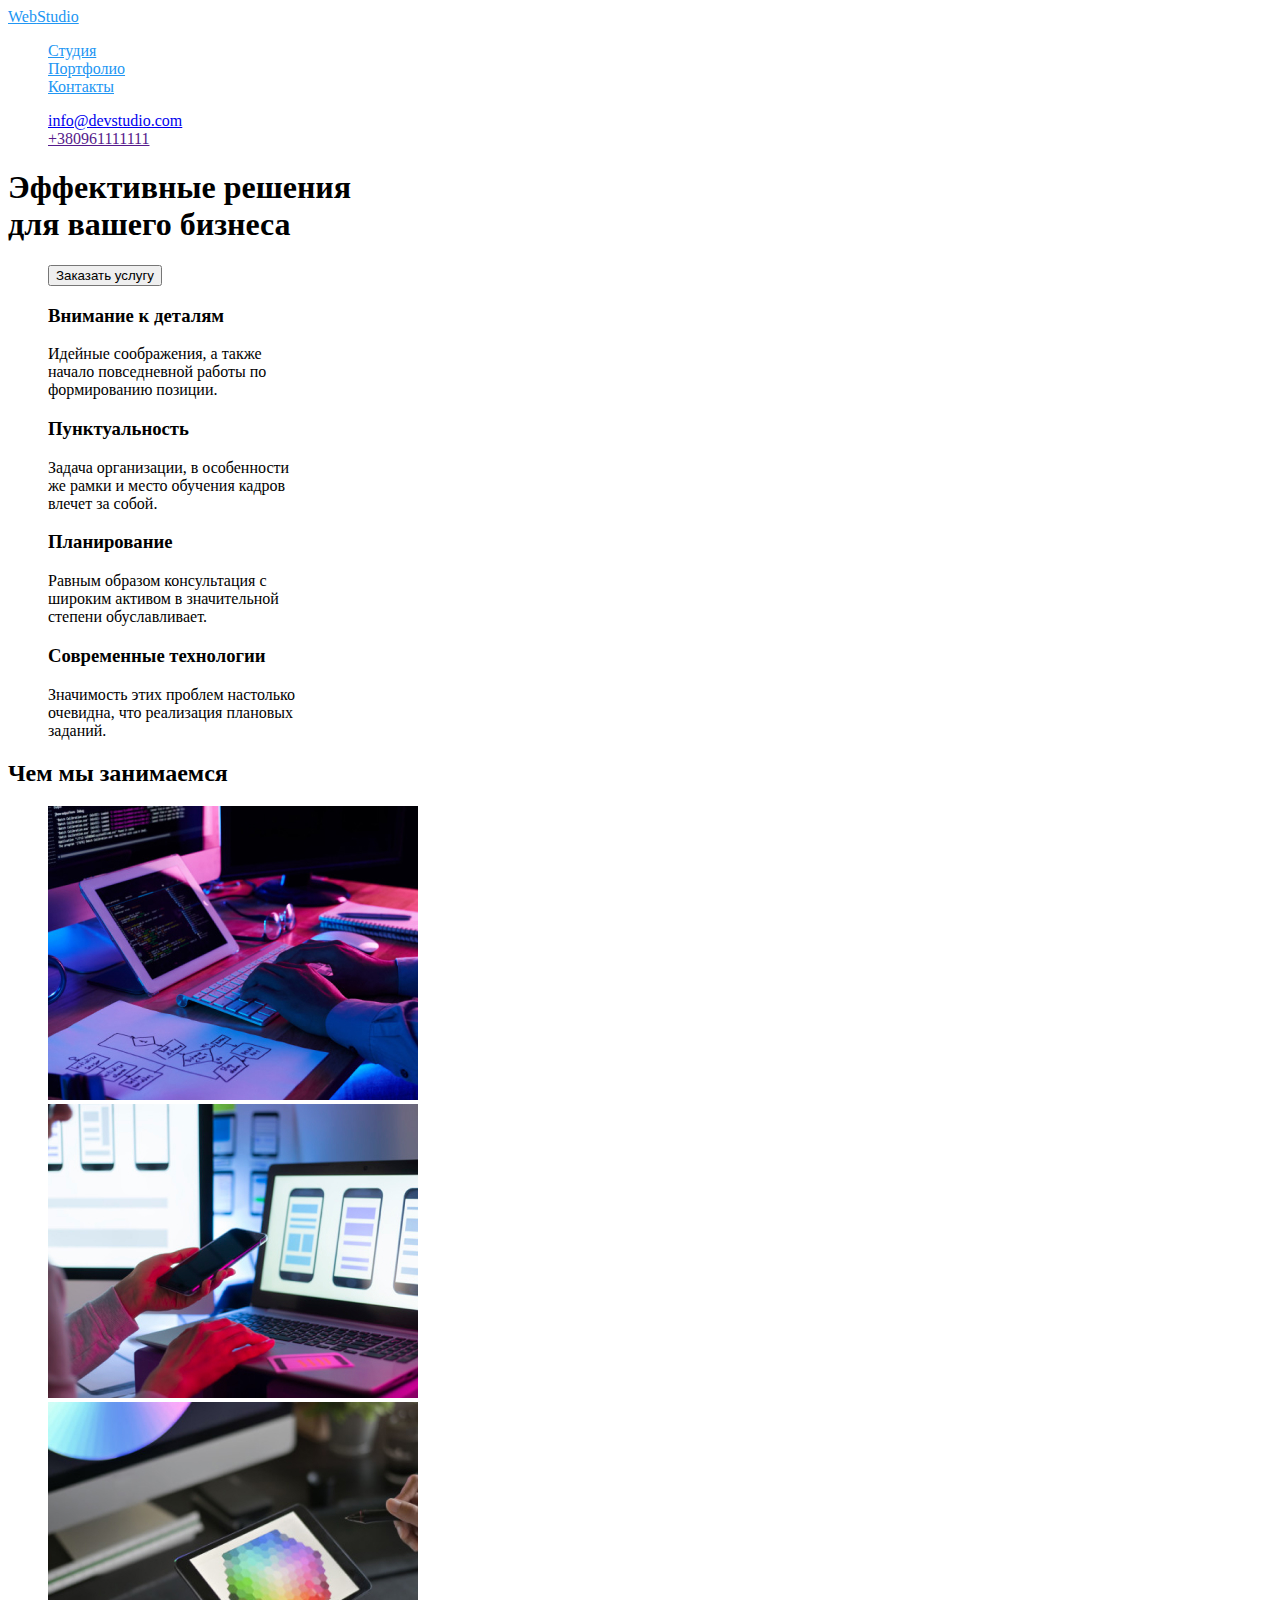
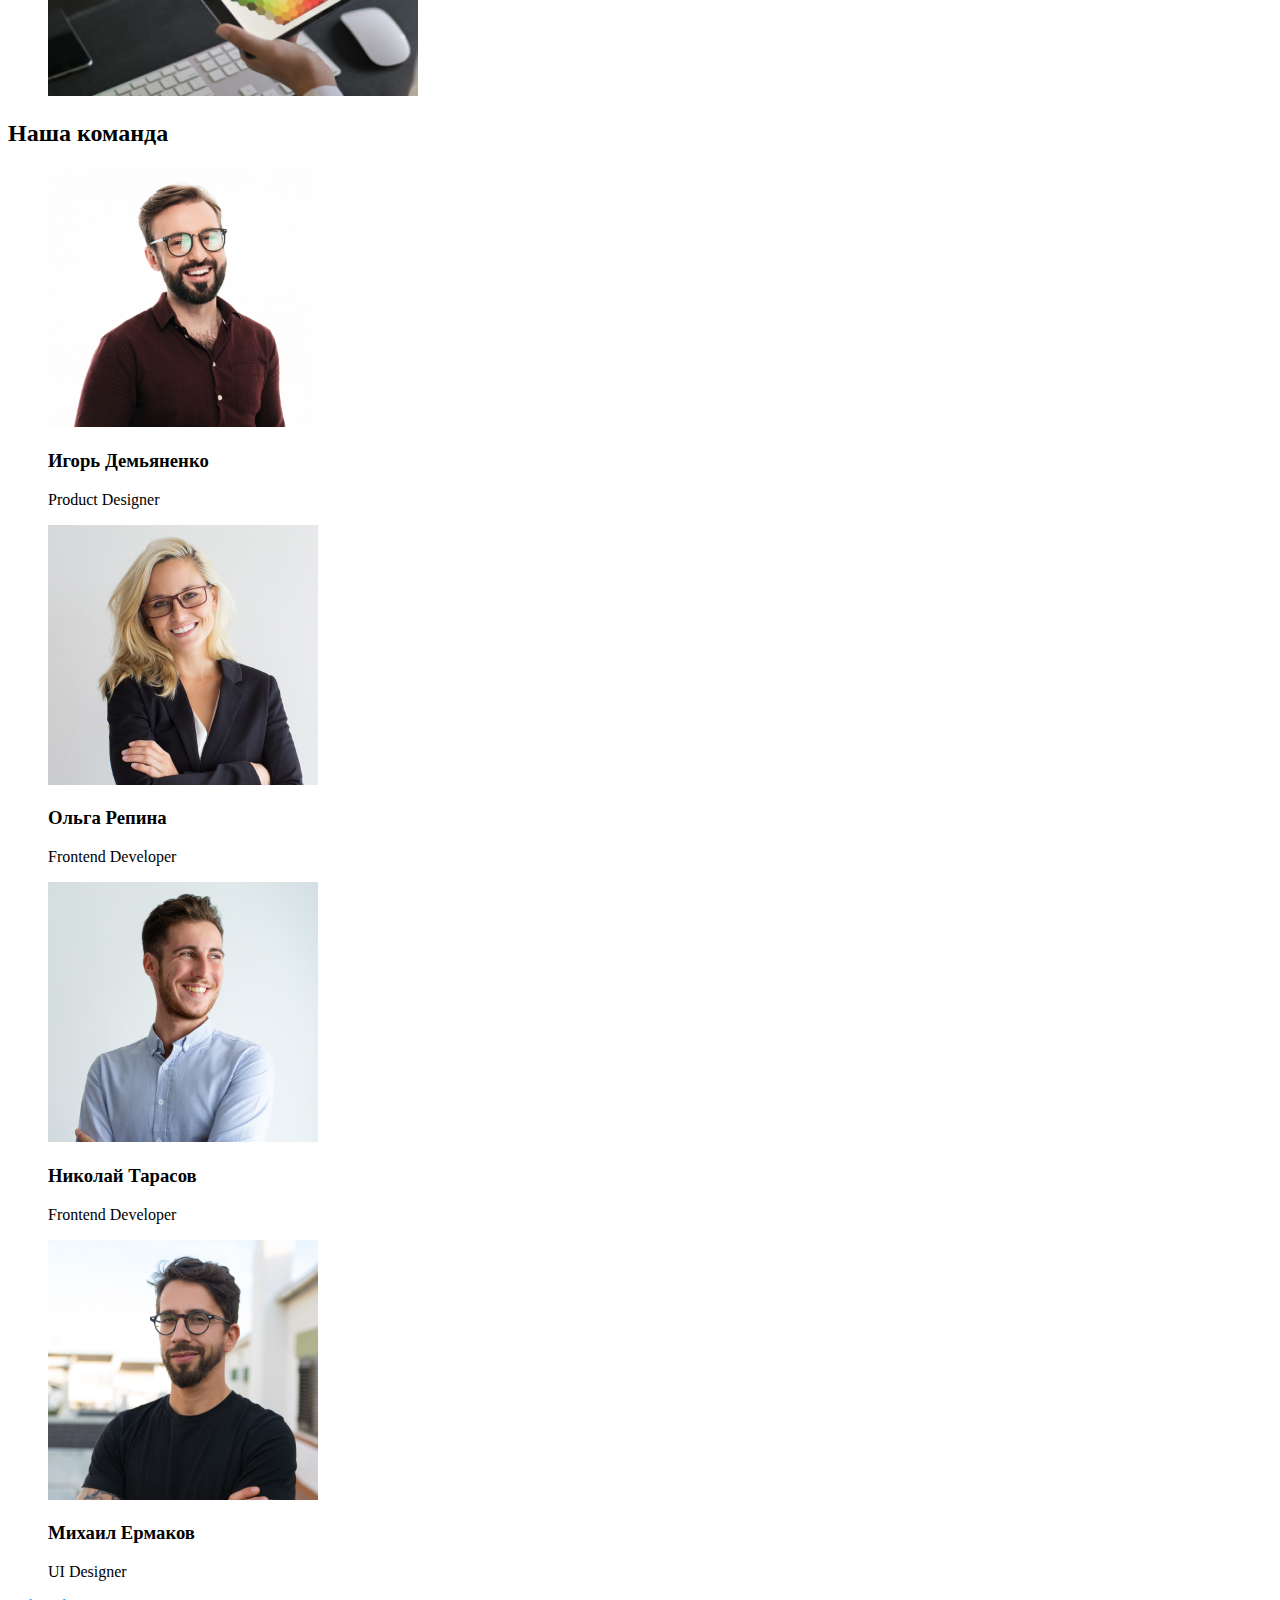
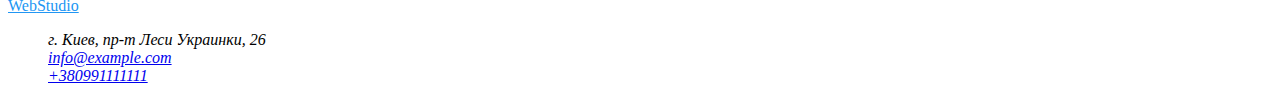
==== index.html @ dcdc79f3 "д/з2 *" ====
<!DOCTYPE html>
<html lang="ru">

<head>
    <meta charset="UTF-8">
    <meta http-equiv="X-UA-Compatible" content="IE=edge">
    <meta name="viewport" content="width=device-width, initial-scale=1.0">
    <title>WebStudio</title>
    
    <link rel="stylesheet" href="./css/styles.css"/>
    <link rel="stylesheet" href="style.css">
</head>
<body>
    <!--шапка страницы-->
    <header class="page-header">
       <nav>
             <a class="logo" href="WebStudio" lang="en"><span class="web">Web</span>Studio</a>
              
          <ul class="site-nav list"> 
              <li><a href="./portfolio.html" class="link current">Студия</a></li>    
              <li><a href="Порфолио" class="link">Портфолио</a></li>
              <li><a href="Контакты" class="link">Контакты</a></li>
           </ul>
    </nav>
     <!--авторизация-->
           <ul class="auth-nav list">
             <li><a href=" pointer">info@devstudio.com</a></li>
             <li><a href="">+380961111111</a></li>
           </ul> 
    </header>
    <!--Герой-->
 <main> 
   <section class="hero">
   <h1 class="hero-title">Эффективные решения<br>для вашего бизнеса</h1>
       <ul class="button primary list">
        <li><button type="button" class="button primary">Заказать услугу</li> 
    </ul>

   </section>
    <!--Преимущества-->
   <section class="section" >
         <ul class="feature-list">
         <li class="title">
     <h3 class="section-title">Внимание к деталям</h3>
            <p> Идейные соображения, а также<br>начало повседневной работы по <br> формированию позиции.</p>
         </li>
         <li>
     <h3 class="section-title">Пунктуальность</h3>
             <p> Задача организации, в особенности<br>же рамки и место обучения кадров <br>влечет за собой.</p>
         </li>
         <li>
     <h3 class="section-title list">Планирование</h3>
             </p> Равным образом консультация с<br>широким активом в значительной <br>степени обуславливает.</p>
        </li>
         <li>
     <h3 class="section-title">Современные технологии</h3>
          </p> Значимость этих проблем настолько<br>очевидна, что реализация плановых <br>заданий.</p>
         </li>
         </ul>
    </section>
   <section class="section">
     <h2 class="section-title">Чем мы занимаемся</h2>
     <ul>
        <li>
              <img src="./images/img1.jpg" alt="копьюторные программы" width="370">
        </li>
        <li>
              <img src="./images/img2.jpg"  alt="мобильные программы" width="370">
        </li>
        <li>
             <img src="./images/img3.jpg" alt="программы для планшета" width="370">
        </li>
     </ul>
    </section>
     <!--команда-->
    <section class="section">
       <h2 class="section-title">Наша команда</h2>
           <ul>
            <li>
               <img src="./images/img4.jpg" alt="Игорь Демьяненко" width="270"height="260">
     <h3 class="section-title">Игорь Демьяненко</h3>
               <p> <lang="en"> Product Designer </p>
            </li>
             <li>
                 <img src="./images/img5.jpg" alt="Ольга Репина" width="270"height="260">
    <h3 class="section-title">Ольга Репина</h3>
              <p><lang="en">Frontend Developer</p>
            <li>
            <li>
              <img src="./images/img6.jpg" alt="Николай Тарасов" width="270"height="260">
    <h3 class="section-title">Николай Тарасов</h3>
               <p> <lang="en">Frontend Developer</p>
            </li>
              <img src="./images/img7.jpg" ait="Михаил Ермаков" width="270"height="260">
    <h3 class="section-title">Михаил Ермаков</h3>
                 <p> <lang="en">UI Designer</p>
             </li>
         </ul>
  </section>
 </main>
      <!--подвал-->
    <footer>
             <a class="logo" href="WebStudio" lang="en"><span class="web">Web</span>Studio</a>
    <address>
           <ul>
             <li>
                 <af="г. Киев, пр-т Леси Украинки, 26 ">г. Киев, пр-т Леси Украинки, 26</af=>
              </li>
              <li>
                 <a href="mailto:info@example.com">info@example.com</a>
              </li>
              <li>
                  <a href="tel:+3809911111111">+380991111111</a>
             </li>
           </ul> 
    </address>
    </footer>
</body>

</html>
---- css/styles.css ----
:root {
  --primary-text-color: rgba(0, 0, 0, 0.25);
  --title-text-color: #212121;
  --accent-color: #2196f3;
  --hero-text-color: #ffffff;
  --feature-list-title: #757575;
  --primary-white-color: #ffffff;
  --primary-secondari-color: #f5f4fa;
}
/*#FFFFFF особености работы */
/*  цвет основного текста*/
/*акцент 2196f3*/
/*вторичный цвет фона F5F4FA*/
/*  button type 188CE8*/

body {
  background-color: var(--hero-text-color);
  color: var(--primary-bg-color);
}
/*убрали точки*/
.list {
  list-style: none;
}
ul {list-style:none
}

.logo {
  color: var(--accent-color);
}
.logo:hover {
  color: var(--accent-color);
}

/*sate nav*/
.site-nav .link {
  color: var(--accent-color);
}
.site-nav .link:hover,
.site-nav .link:focus {
  color: var(--title-text-color);

}
.site-nav.link.current {
   color: var(--accent-color)
  }


/*Hero-*/
.hero-text-color {
  color: var(--primary-white-color);
  

/*Section*/
.hero-title {
  color: var(--title-text-color);
Font size: 44px

}

/*Feature*/
.feature-list,
title {
  color: #000000;
}
.feature-list .title {
  color: var(--feature-list-title);
}

/*Button*/
.button {
  color: var(--title-text-color);
  background-color: var(--primary-white-color);
  font-size: 16px; 
  line height: 26px
  
}
/*Кнопка первичная*/
.button.primary {
  background-color:var(--accent-color) ;
  color: #ffffff;
  
}
/*Кнопка вторичная*/
.button.secondari {
  color: var(--accent-color);
  background-color: var(--primary-secondari-color);
}
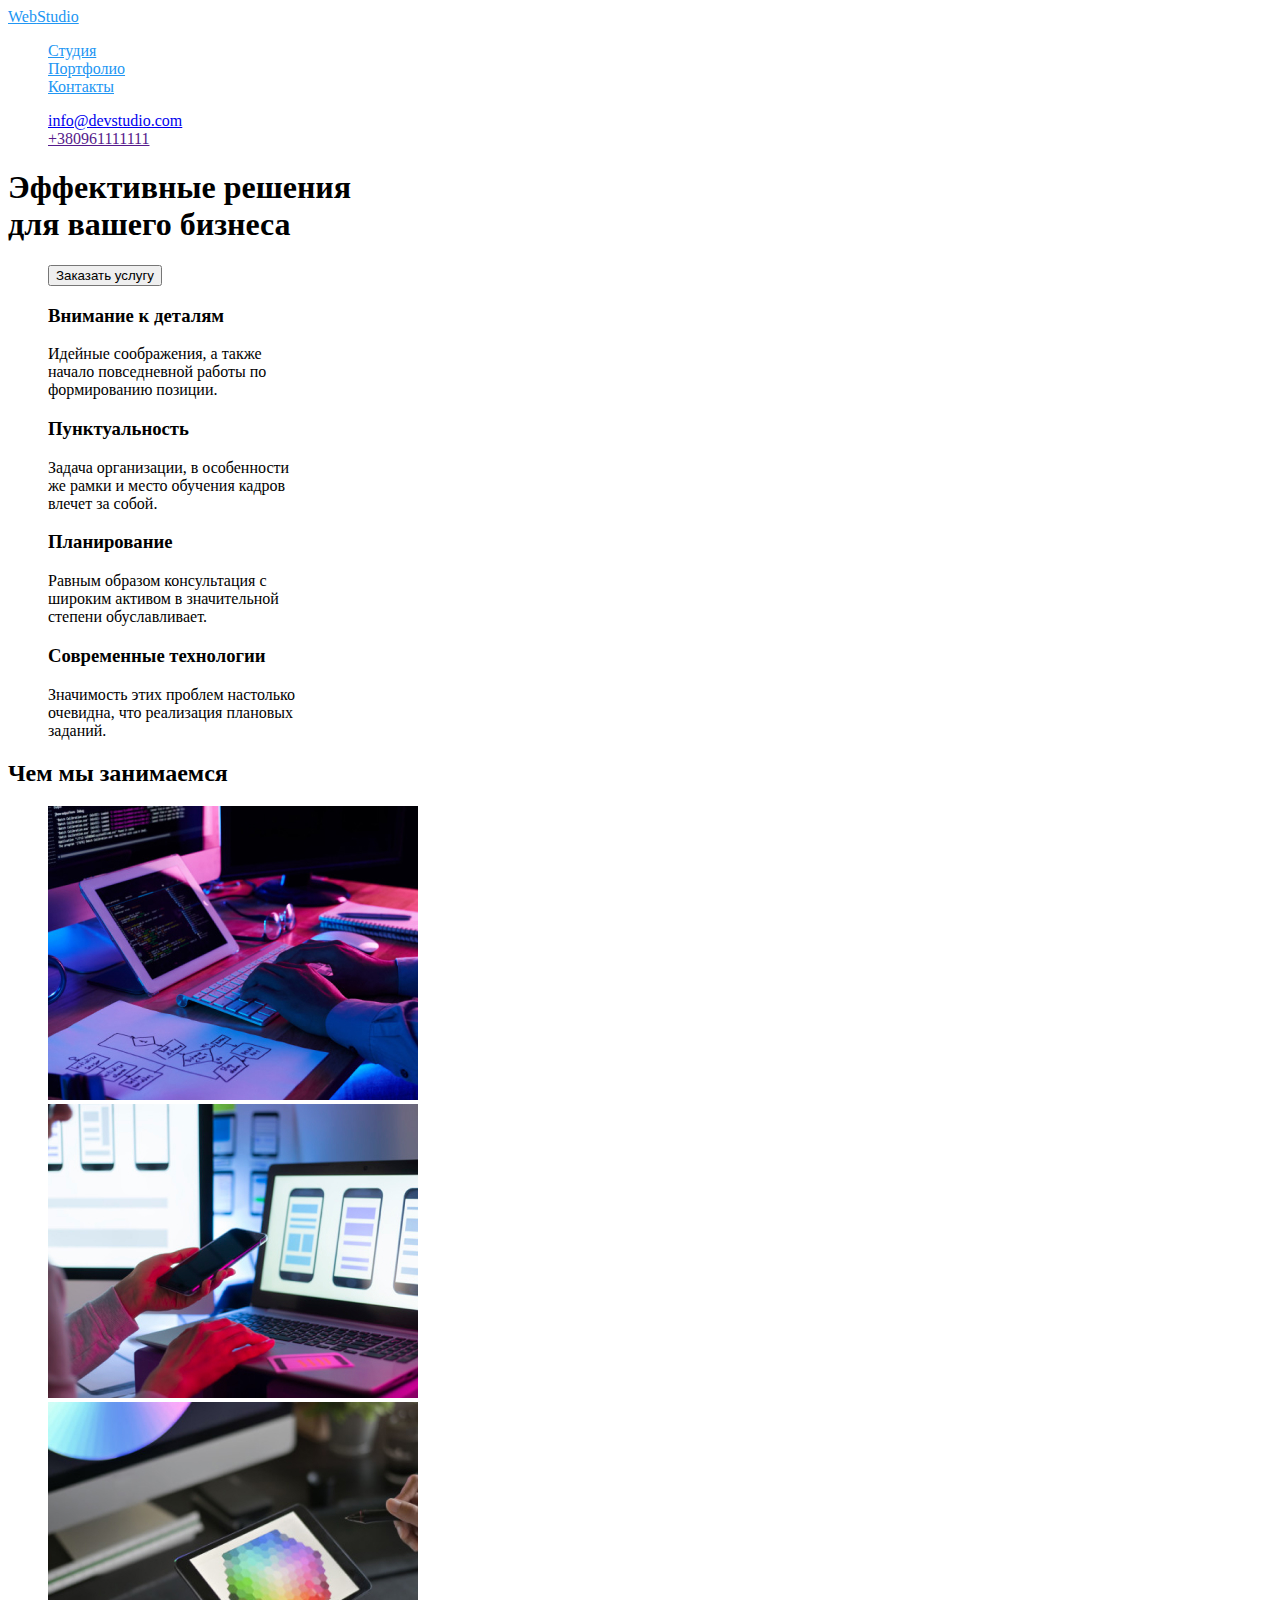
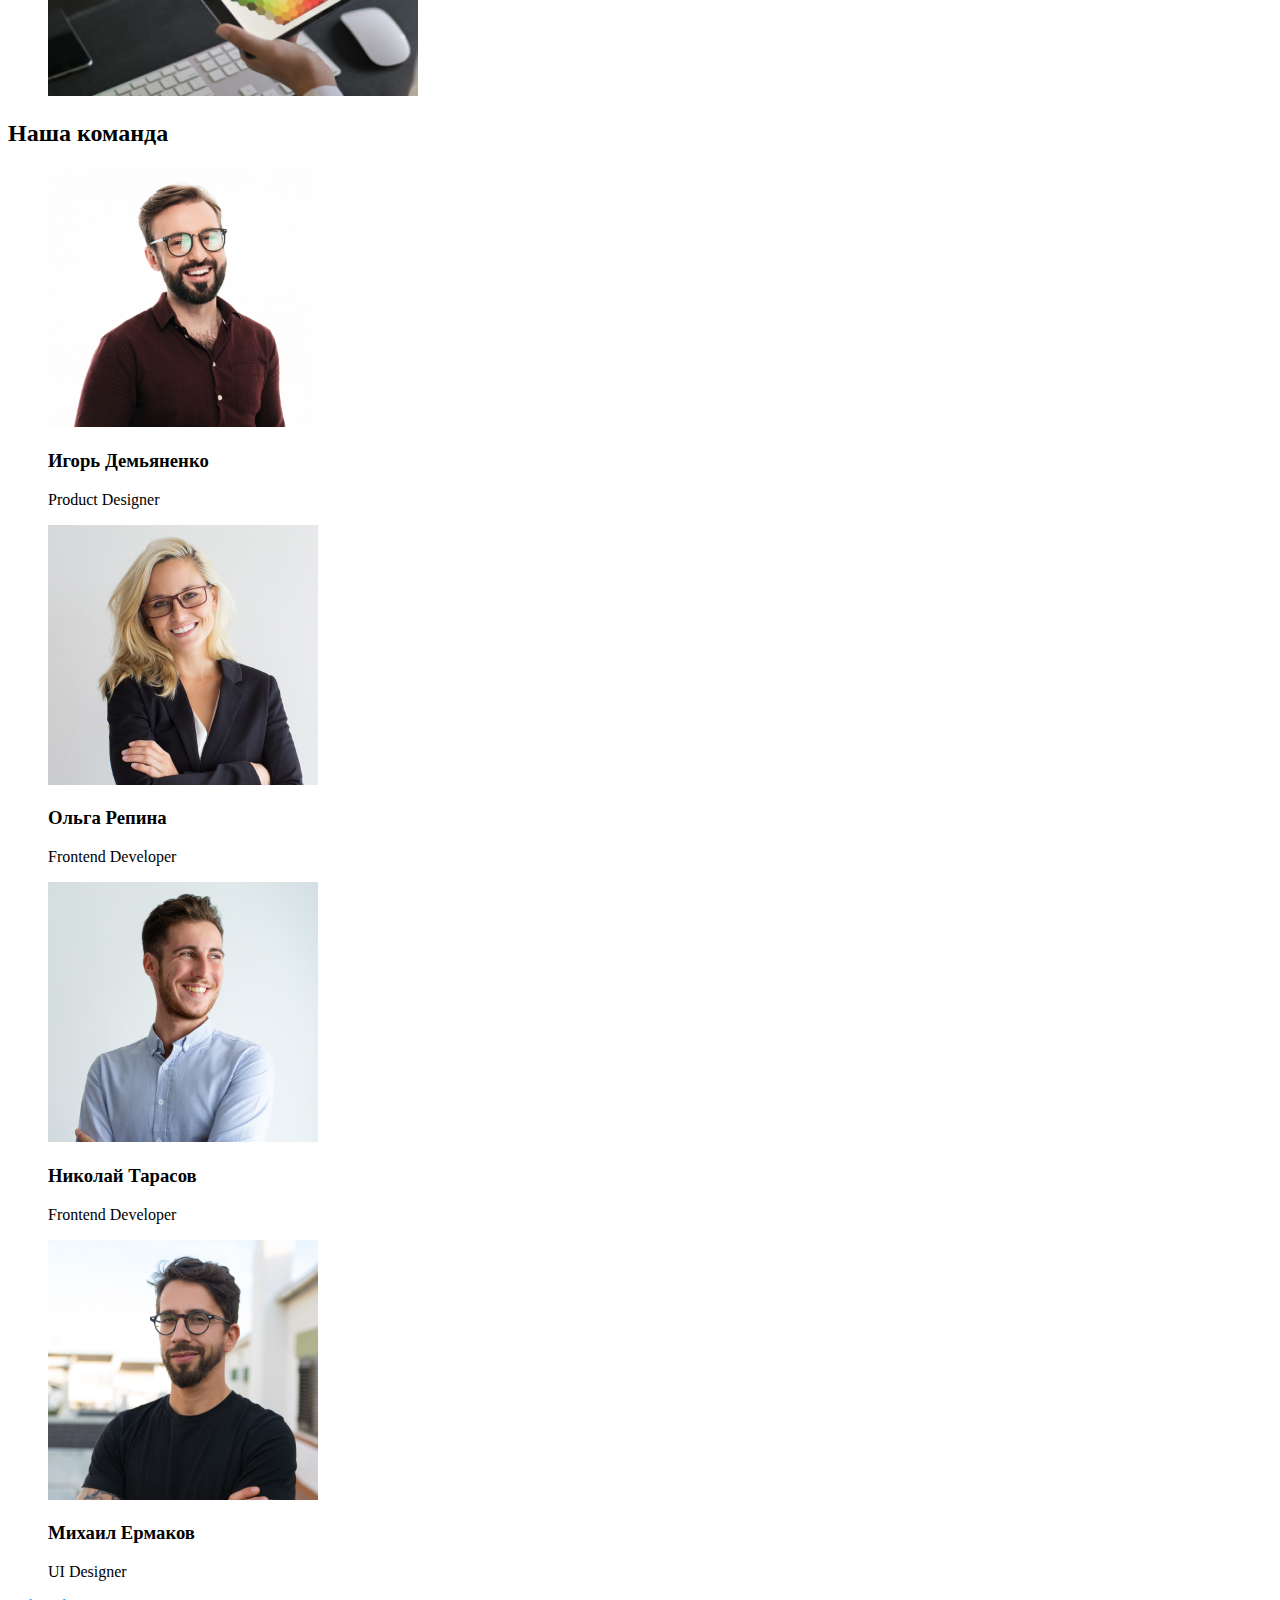
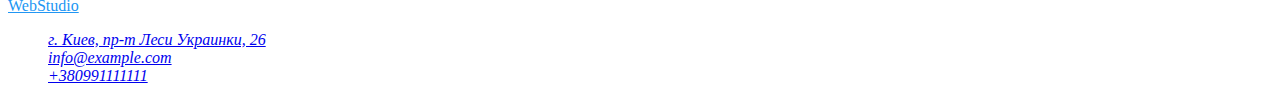
==== commit 6ad71956: "д/з2" ====
--- a/index.html
+++ b/index.html
@@ -104,7 +104,7 @@
     <address>
            <ul>
              <li>
-                 <af="г. Киев, пр-т Леси Украинки, 26 ">г. Киев, пр-т Леси Украинки, 26</af=>
+                 <a href="г. Киев, пр-т Леси Украинки, 26 ">г. Киев, пр-т Леси Украинки, 26</a>
               </li>
               <li>
                  <a href="mailto:info@example.com">info@example.com</a>
--- a/css/styles.css
+++ b/css/styles.css
@@ -15,7 +15,7 @@
 
 body {
   background-color: var(--hero-text-color);
-  color: var(--primary-bg-color);
+  color: var(--hero-text-color-primary-white-color);
 }
 /*убрали точки*/
 .list {
@@ -45,7 +45,7 @@
   }
 
 
-/*Hero-*/
+/*Hero*/
 .hero-text-color {
   color: var(--primary-white-color);
   
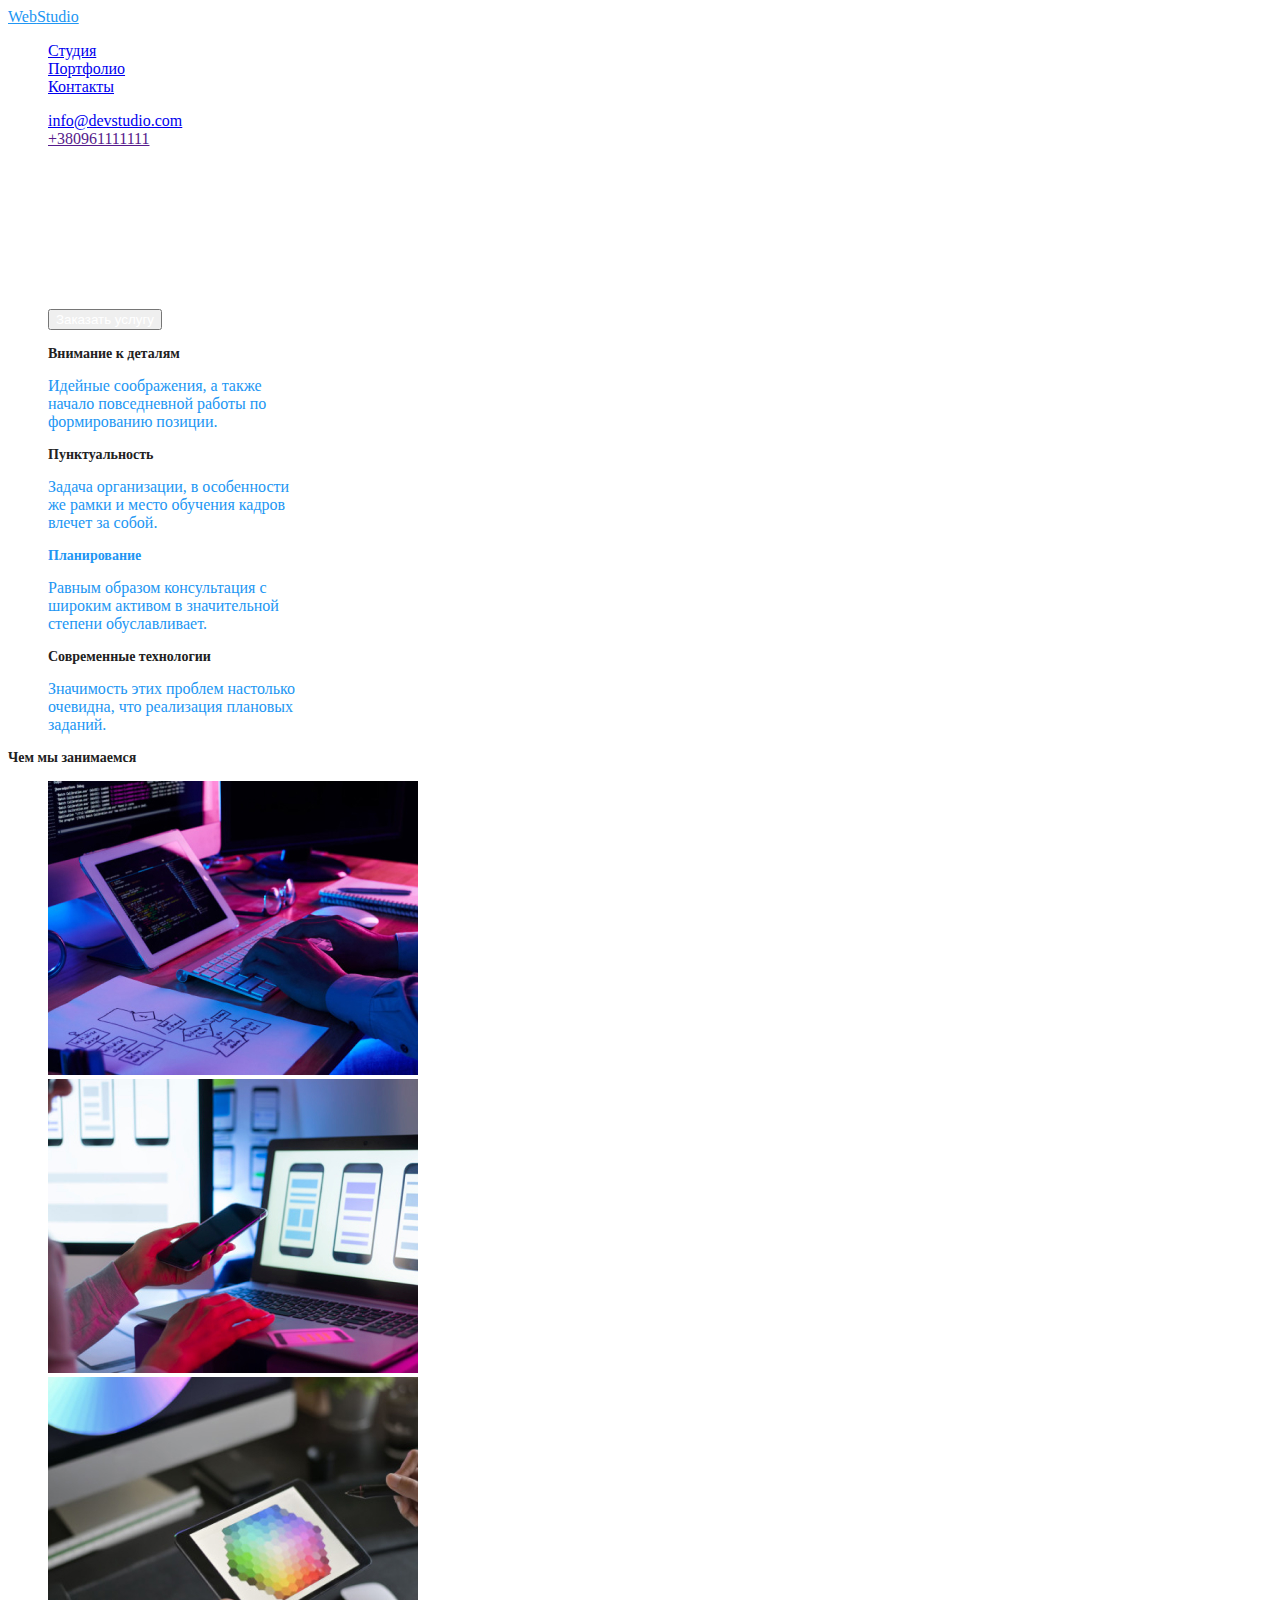
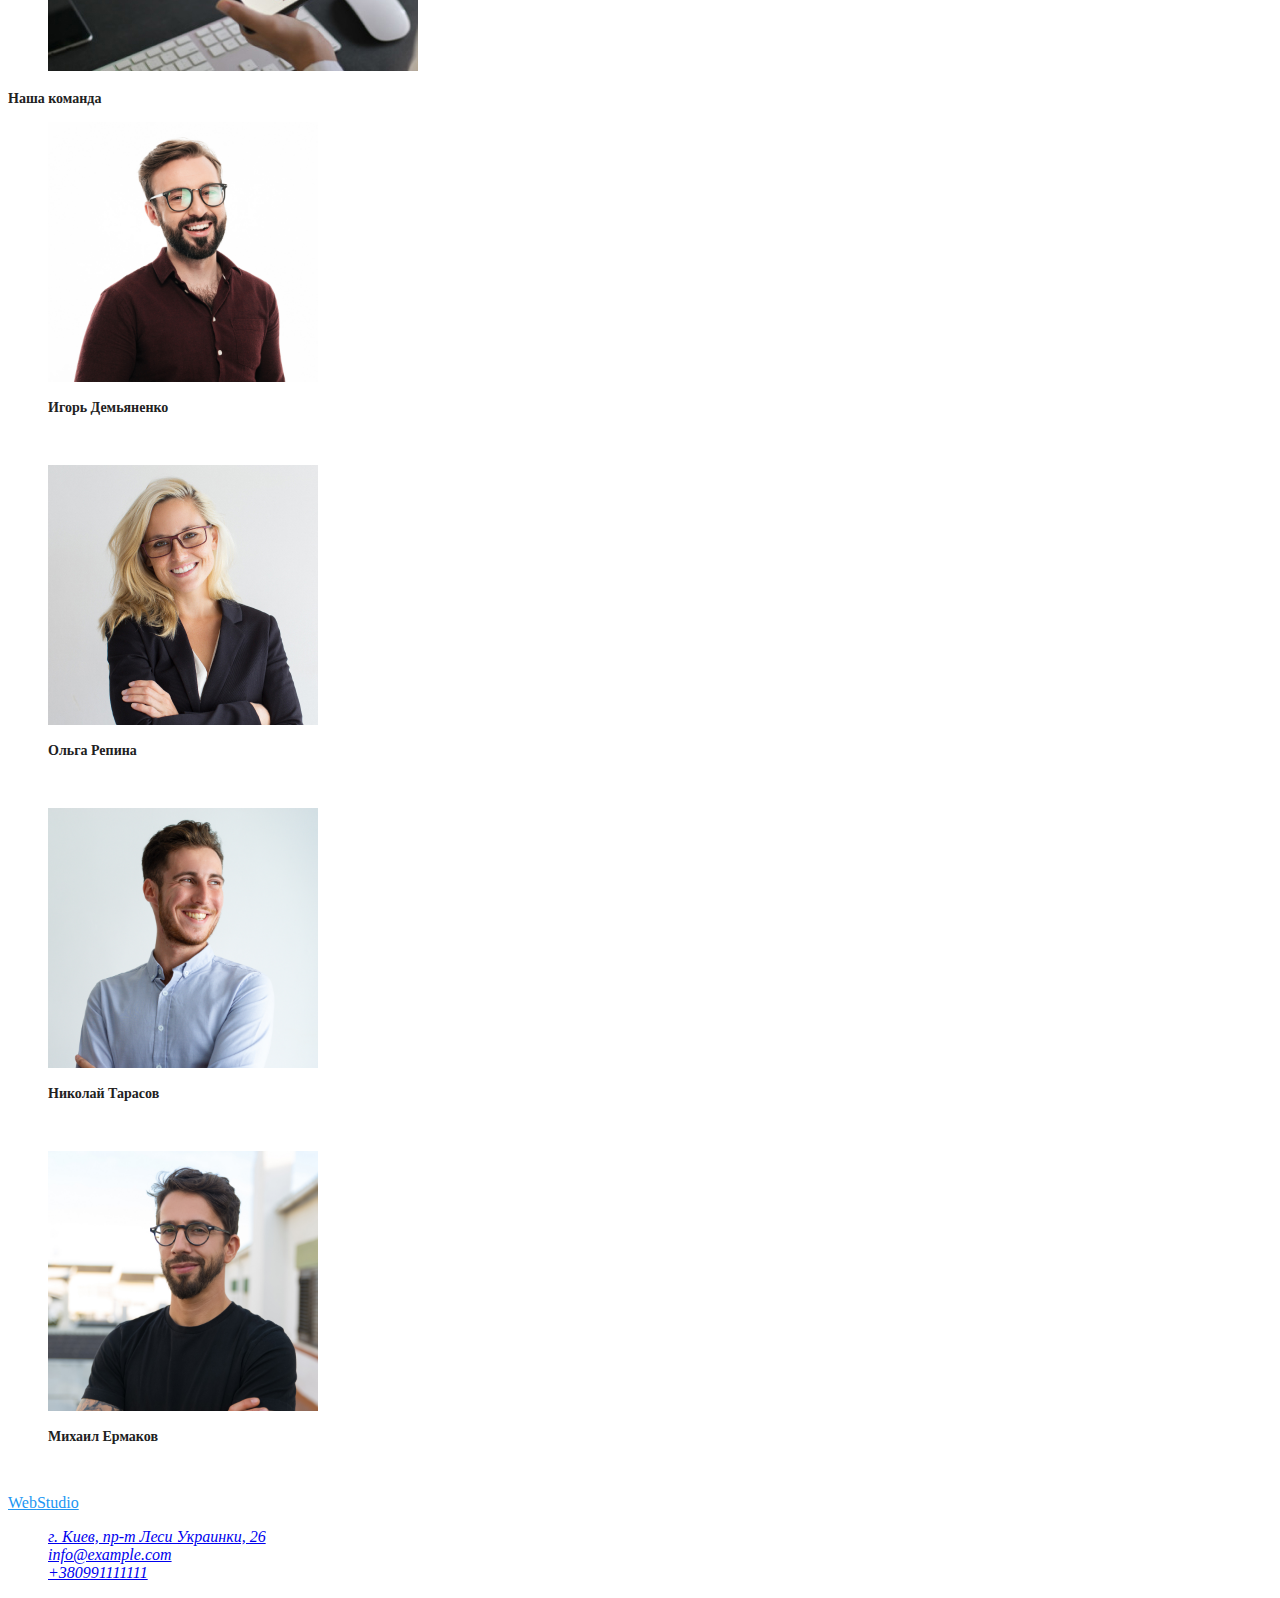
==== commit f266411b: "ДЗ02" ====
--- a/index.html
+++ b/index.html
@@ -6,9 +6,14 @@
     <meta http-equiv="X-UA-Compatible" content="IE=edge">
     <meta name="viewport" content="width=device-width, initial-scale=1.0">
     <title>WebStudio</title>
-    
-    <link rel="stylesheet" href="./css/styles.css"/>
-    <link rel="stylesheet" href="style.css">
+     <link rel="stylesheet" href="">
+      <link rel = "preconnect" href = "https://fonts.googleapis.com">
+      <link rel = "preconnect" href = "https://fonts.gstatic.com" crossorigin>
+      <link href = "https: //fonts.googleapis.com/css2? family = Raleway: wght @ 700 & family = Roboto: wght @ 400; 500; 700; 900 & display = swap "rel =" stylesheet ">
+        
+      <link rel="stylesheet" href="./css/styles.css"/>
+      <link rel="stylesheet" href="style.css">
+      <link rel="" href="portfolio.html">
 </head>
 <body>
     <!--шапка страницы-->
@@ -17,8 +22,8 @@
              <a class="logo" href="WebStudio" lang="en"><span class="web">Web</span>Studio</a>
               
           <ul class="site-nav list"> 
-              <li><a href="./portfolio.html" class="link current">Студия</a></li>    
-              <li><a href="Порфолио" class="link">Портфолио</a></li>
+              <li><a href="Студия" class="link current">Студия</a></li>    
+              <li><a href="./portfolio.html" class="link">Портфолио</a></li>
               <li><a href="Контакты" class="link">Контакты</a></li>
            </ul>
     </nav>
@@ -33,7 +38,7 @@
    <section class="hero">
    <h1 class="hero-title">Эффективные решения<br>для вашего бизнеса</h1>
        <ul class="button primary list">
-        <li><button type="button" class="button primary">Заказать услугу</li> 
+        <li><button type="button primary" class="button primary current ">Заказать услугу</li> 
     </ul>
 
    </section>
@@ -42,19 +47,19 @@
          <ul class="feature-list">
          <li class="title">
      <h3 class="section-title">Внимание к деталям</h3>
-            <p> Идейные соображения, а также<br>начало повседневной работы по <br> формированию позиции.</p>
+            <p class="list"> Идейные соображения, а также<br>начало повседневной работы по <br> формированию позиции.</p>
          </li>
          <li>
      <h3 class="section-title">Пунктуальность</h3>
-             <p> Задача организации, в особенности<br>же рамки и место обучения кадров <br>влечет за собой.</p>
+             <p class="list"> Задача организации, в особенности<br>же рамки и место обучения кадров <br>влечет за собой.</p>
          </li>
          <li>
      <h3 class="section-title list">Планирование</h3>
-             </p> Равным образом консультация с<br>широким активом в значительной <br>степени обуславливает.</p>
+             <p class="list"> Равным образом консультация с<br>широким активом в значительной <br>степени обуславливает.</p>
         </li>
          <li>
      <h3 class="section-title">Современные технологии</h3>
-          </p> Значимость этих проблем настолько<br>очевидна, что реализация плановых <br>заданий.</p>
+          <p class="list"> Значимость этих проблем настолько<br>очевидна, что реализация плановых <br>заданий.</p>
          </li>
          </ul>
     </section>
--- a/css/styles.css
+++ b/css/styles.css
@@ -6,6 +6,7 @@
   --feature-list-title: #757575;
   --primary-white-color: #ffffff;
   --primary-secondari-color: #f5f4fa;
+  --hero-titie-color:
 }
 /*#FFFFFF особености работы */
 /*  цвет основного текста*/
@@ -15,7 +16,7 @@
 
 body {
   background-color: var(--hero-text-color);
-  color: var(--hero-text-color-primary-white-color);
+  color: var(--primary-white-color);
 }
 /*убрали точки*/
 .list {
@@ -28,60 +29,81 @@
   color: var(--accent-color);
 }
 .logo:hover {
-  color: var(--accent-color);
+  color: var(--title-text-color);
+  font-size: 26px ;
+  line-height: 31px;
 }
 
 /*sate nav*/
-.site-nav .link {
+.site-nav.link {
   color: var(--accent-color);
+  font-size: 14px;
+ line height: 16px;
 }
-.site-nav .link:hover,
-.site-nav .link:focus {
+ .site-nav .link:hover, 
+ .site-nav .link:focus {
   color: var(--title-text-color);
+}
 
-}
 .site-nav.link.current {
    color: var(--accent-color)
   }
 
-
-/*Hero*/
-.hero-text-color {
-  color: var(--primary-white-color);
-  
-
-/*Section*/
-.hero-title {
-  color: var(--title-text-color);
-Font size: 44px
-
+/*Герой*/
+.hero-titie{
+  color: var(--accent-color);
+ background-color: var(--hero-text-color);
 }
 
+.hero-title{
+  color: var(--hero-text-color);
+ font-size: 44px;
+ line height: 60px;
+}
+
+.button-primary  {
+  color: var(--primary-white-color);
+  background-color: var(--accent-color);
+  font size: 16px;
+  line-height: 30px;
+}
+   
+/*Section*/
+.section-title{
+  color: var(--title-text-color);
+font-size: 14px ;
+line-height: 15px;
+}
 /*Feature*/
-.feature-list,
-title {
-  color: #000000;
 }
 .feature-list .title {
   color: var(--feature-list-title);
 }
+.feature-list
+title {
+  color: var(--title-text-color);
+  font size:  18 px;
+  line-height: 36 px;
+}
+.feature-list .list {
+color: var(--accent-color);
+}
 
 /*Button*/
 .button {
-  color: var(--title-text-color);
-  background-color: var(--primary-white-color);
-  font-size: 16px; 
-  line height: 26px
-  
+  color:  var(--title-text-color);
+  background color: var(--primary-white-color);
+  font-size: 16 px; 
+  line-heigh : 26px; 
 }
 /*Кнопка первичная*/
 .button.primary {
-  background-color:var(--accent-color) ;
+  background color: var(--accent-color);
   color: #ffffff;
-  
 }
+
 /*Кнопка вторичная*/
-.button.secondari {
+ .button secondari {
   color: var(--accent-color);
-  background-color: var(--primary-secondari-color);
+  background-color: var( --feature-list-title);
 }
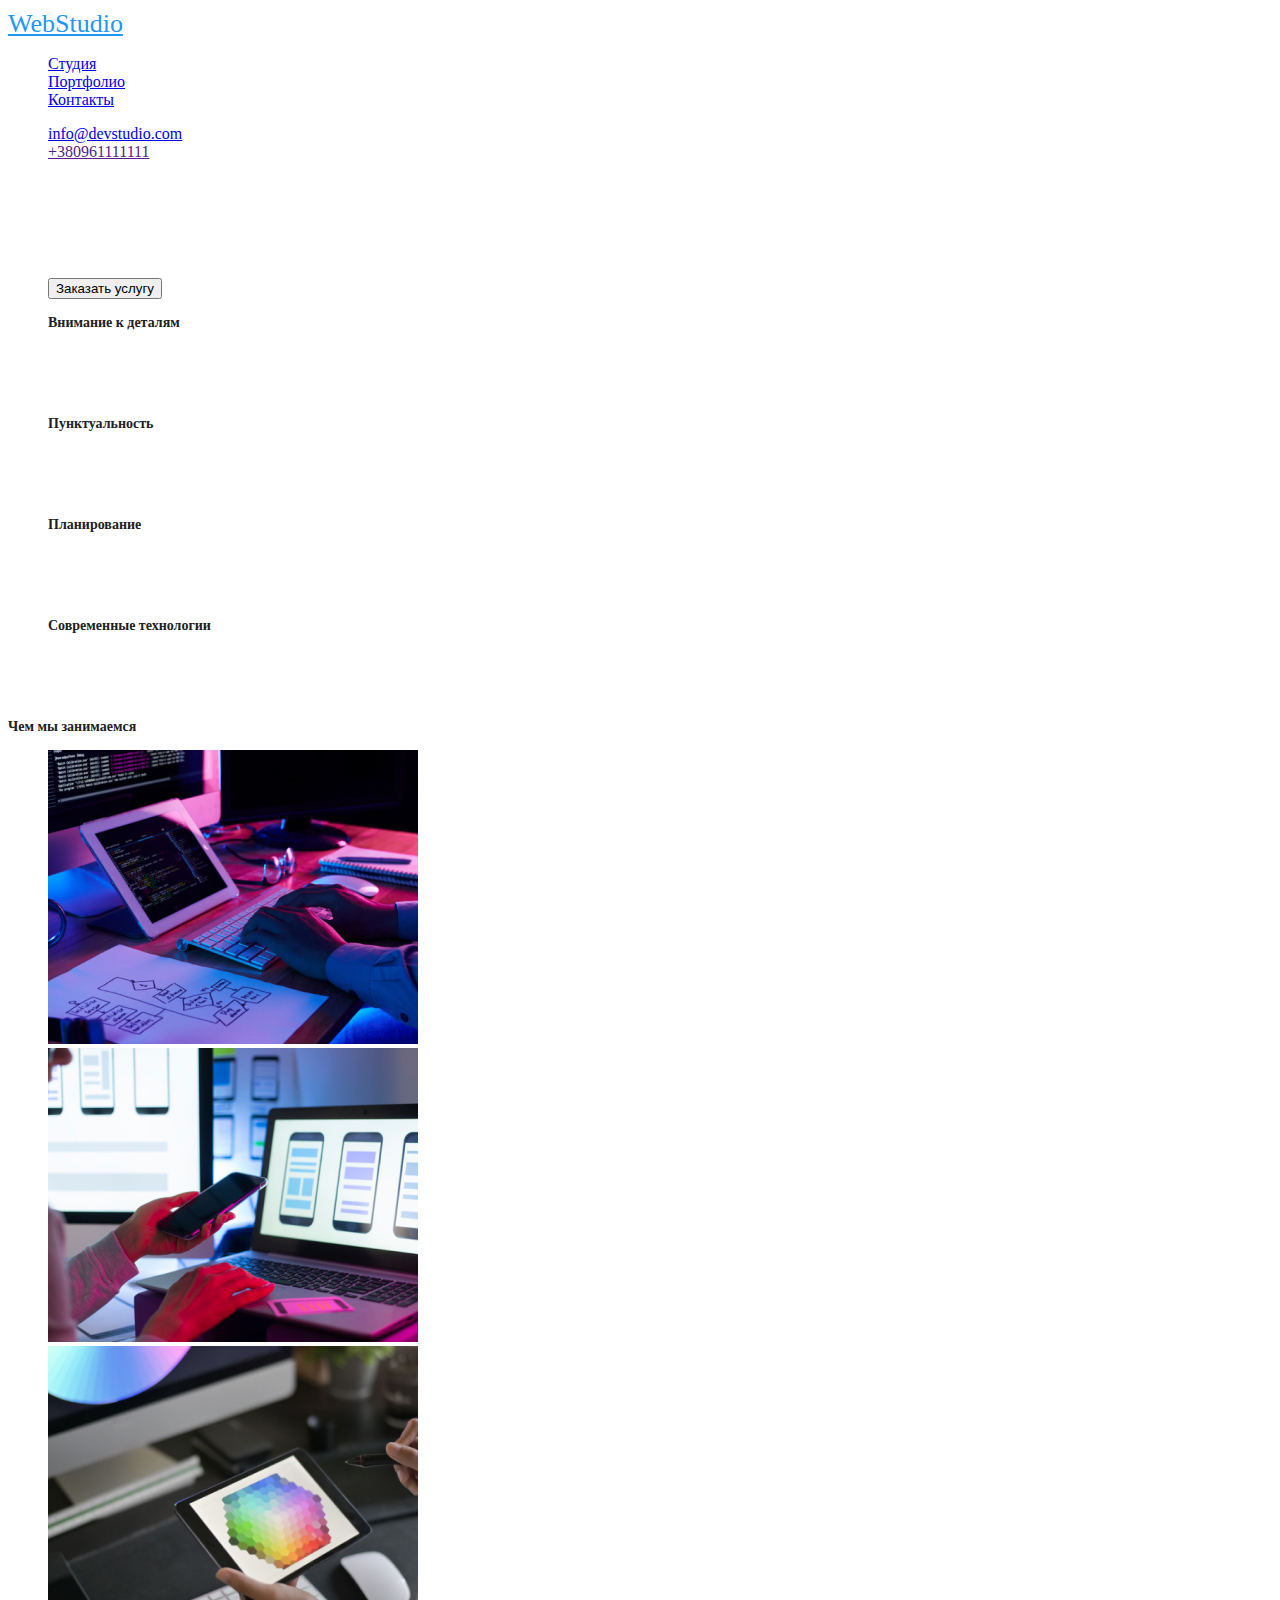
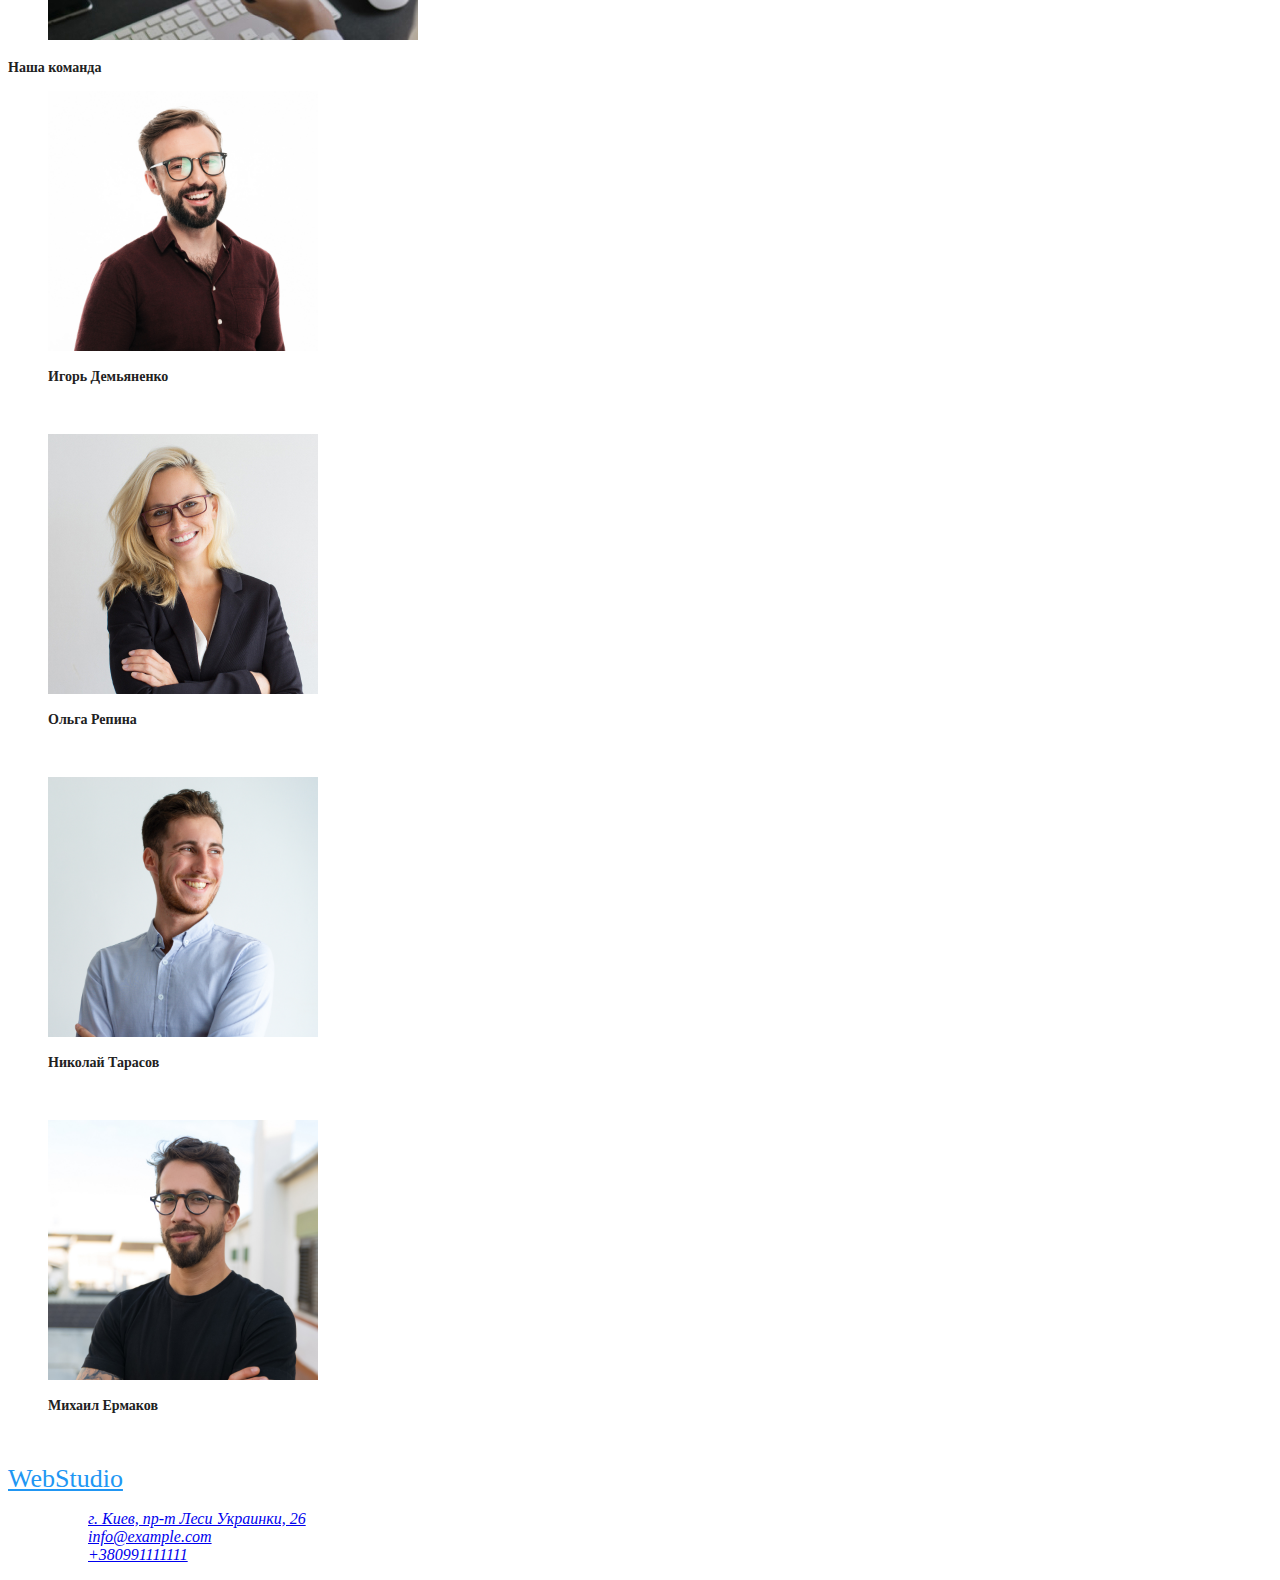
==== commit 08dc0182: "2 д" ====
--- a/index.html
+++ b/index.html
@@ -13,7 +13,7 @@
         
       <link rel="stylesheet" href="./css/styles.css"/>
       <link rel="stylesheet" href="style.css">
-      <link rel="" href="portfolio.html">
+
 </head>
 <body>
     <!--шапка страницы-->
@@ -22,8 +22,8 @@
              <a class="logo" href="WebStudio" lang="en"><span class="web">Web</span>Studio</a>
               
           <ul class="site-nav list"> 
-              <li><a href="Студия" class="link current">Студия</a></li>    
-              <li><a href="./portfolio.html" class="link">Портфолио</a></li>
+              <li><a href="index.html" class="link pointer current">Студия</a></li>    
+              <li><a href="./portfolio.html" class="link current">Портфолио</a></li>
               <li><a href="Контакты" class="link">Контакты</a></li>
            </ul>
     </nav>
@@ -36,33 +36,34 @@
     <!--Герой-->
  <main> 
    <section class="hero">
-   <h1 class="hero-title">Эффективные решения<br>для вашего бизнеса</h1>
+    <h1 class="hero-title">Эффективные решения<br>для вашего бизнеса</h1>
        <ul class="button primary list">
         <li><button type="button primary" class="button primary current ">Заказать услугу</li> 
     </ul>
-
    </section>
+   
     <!--Преимущества-->
-   <section class="section" >
-         <ul class="feature-list">
+   <section class="section">
+         <ul class="features-list">
          <li class="title">
-     <h3 class="section-title">Внимание к деталям</h3>
+     <h2 class="section-title">Внимание к деталям</h2>
             <p class="list"> Идейные соображения, а также<br>начало повседневной работы по <br> формированию позиции.</p>
          </li>
          <li>
-     <h3 class="section-title">Пунктуальность</h3>
+     <h2 class="section-title">Пунктуальность</h2>
              <p class="list"> Задача организации, в особенности<br>же рамки и место обучения кадров <br>влечет за собой.</p>
          </li>
          <li>
-     <h3 class="section-title list">Планирование</h3>
+     <h2 class="section-title">Планирование</h2>
              <p class="list"> Равным образом консультация с<br>широким активом в значительной <br>степени обуславливает.</p>
         </li>
          <li>
-     <h3 class="section-title">Современные технологии</h3>
+     <h2 class="section-title">Современные технологии</h2>
           <p class="list"> Значимость этих проблем настолько<br>очевидна, что реализация плановых <br>заданий.</p>
          </li>
          </ul>
     </section>
+
    <section class="section">
      <h2 class="section-title">Чем мы занимаемся</h2>
      <ul>
@@ -77,7 +78,7 @@
         </li>
      </ul>
     </section>
-     <!--команда-->
+     <!--Примеры работ-->
     <section class="section">
        <h2 class="section-title">Наша команда</h2>
            <ul>
@@ -104,10 +105,11 @@
   </section>
  </main>
       <!--подвал-->
-    <footer>
+    <footer class="adress">
              <a class="logo" href="WebStudio" lang="en"><span class="web">Web</span>Studio</a>
     <address>
-           <ul>
+       <ul class="auth-nav list">
+           <ul class="">
              <li>
                  <a href="г. Киев, пр-т Леси Украинки, 26 ">г. Киев, пр-т Леси Украинки, 26</a>
               </li>
--- a/css/styles.css
+++ b/css/styles.css
@@ -5,15 +5,10 @@
   --hero-text-color: #ffffff;
   --feature-list-title: #757575;
   --primary-white-color: #ffffff;
-  --primary-secondari-color: #f5f4fa;
-  --hero-titie-color:
-}
-/*#FFFFFF особености работы */
-/*  цвет основного текста*/
-/*акцент 2196f3*/
-/*вторичный цвет фона F5F4FA*/
-/*  button type 188CE8*/
+  --primary-secondari-color: #f5f4fa;}
 
+
+     /*Стиль для index.html*/
 body {
   background-color: var(--hero-text-color);
   color: var(--primary-white-color);
@@ -27,18 +22,21 @@
 
 .logo {
   color: var(--accent-color);
+  font-size: 26px;    
+   line-height: 31px;
 }
 .logo:hover {
   color: var(--title-text-color);
-  font-size: 26px ;
+  font-size: 26px;
   line-height: 31px;
-}
+ }
 
 /*sate nav*/
-.site-nav.link {
+.site-nav.link .pointer{
   color: var(--accent-color);
   font-size: 14px;
- line height: 16px;
+  line-height:16px ;
+ 
 }
  .site-nav .link:hover, 
  .site-nav .link:focus {
@@ -50,60 +48,56 @@
   }
 
 /*Герой*/
-.hero-titie{
-  color: var(--accent-color);
+.hero-title{
+  color: var(--primary-white-color);
  background-color: var(--hero-text-color);
 }
 
-.hero-title{
+
+.section-title{
   color: var(--hero-text-color);
  font-size: 44px;
- line height: 60px;
+ line-height: 60px;
 }
 
-.button-primary  {
-  color: var(--primary-white-color);
-  background-color: var(--accent-color);
-  font size: 16px;
-  line-height: 30px;
-}
-   
 /*Section*/
-.section-title{
+.section-title {
   color: var(--title-text-color);
-font-size: 14px ;
+font-size: 14px;
 line-height: 15px;
 }
-/*Feature*/
-}
-.feature-list .title {
+   /*Feature*/
+
+.feature-list.title {
   color: var(--feature-list-title);
 }
-.feature-list
-title {
-  color: var(--title-text-color);
-  font size:  18 px;
-  line-height: 36 px;
-}
-.feature-list .list {
-color: var(--accent-color);
+
+.feature-list.list {
+color: var(--feature-list-title);
 }
 
 /*Button*/
-.button {
-  color:  var(--title-text-color);
-  background color: var(--primary-white-color);
-  font-size: 16 px; 
-  line-heigh : 26px; 
-}
-/*Кнопка первичная*/
-.button.primary {
-  background color: var(--accent-color);
-  color: #ffffff;
+  /*Кнопка первичная*/
+.button.primary.pointer {
+ background-color: var(--accent-color);
+  font-size: 16px; 
+  line-height:6px ;
 }
 
 /*Кнопка вторичная*/
- .button secondari {
+ .button.secondari {
   color: var(--accent-color);
   background-color: var( --feature-list-title);
+
 }
+
+  /*Адресс*/
+
+.footer {
+  color: var(--primary-white-color);
+  background-color:var(--title-text-colortitle-text-color);
+ font-style: Regular ;       
+  font-size:14px ;
+line-height:24px ;
+}
+/*Cтиль для Портфолио*/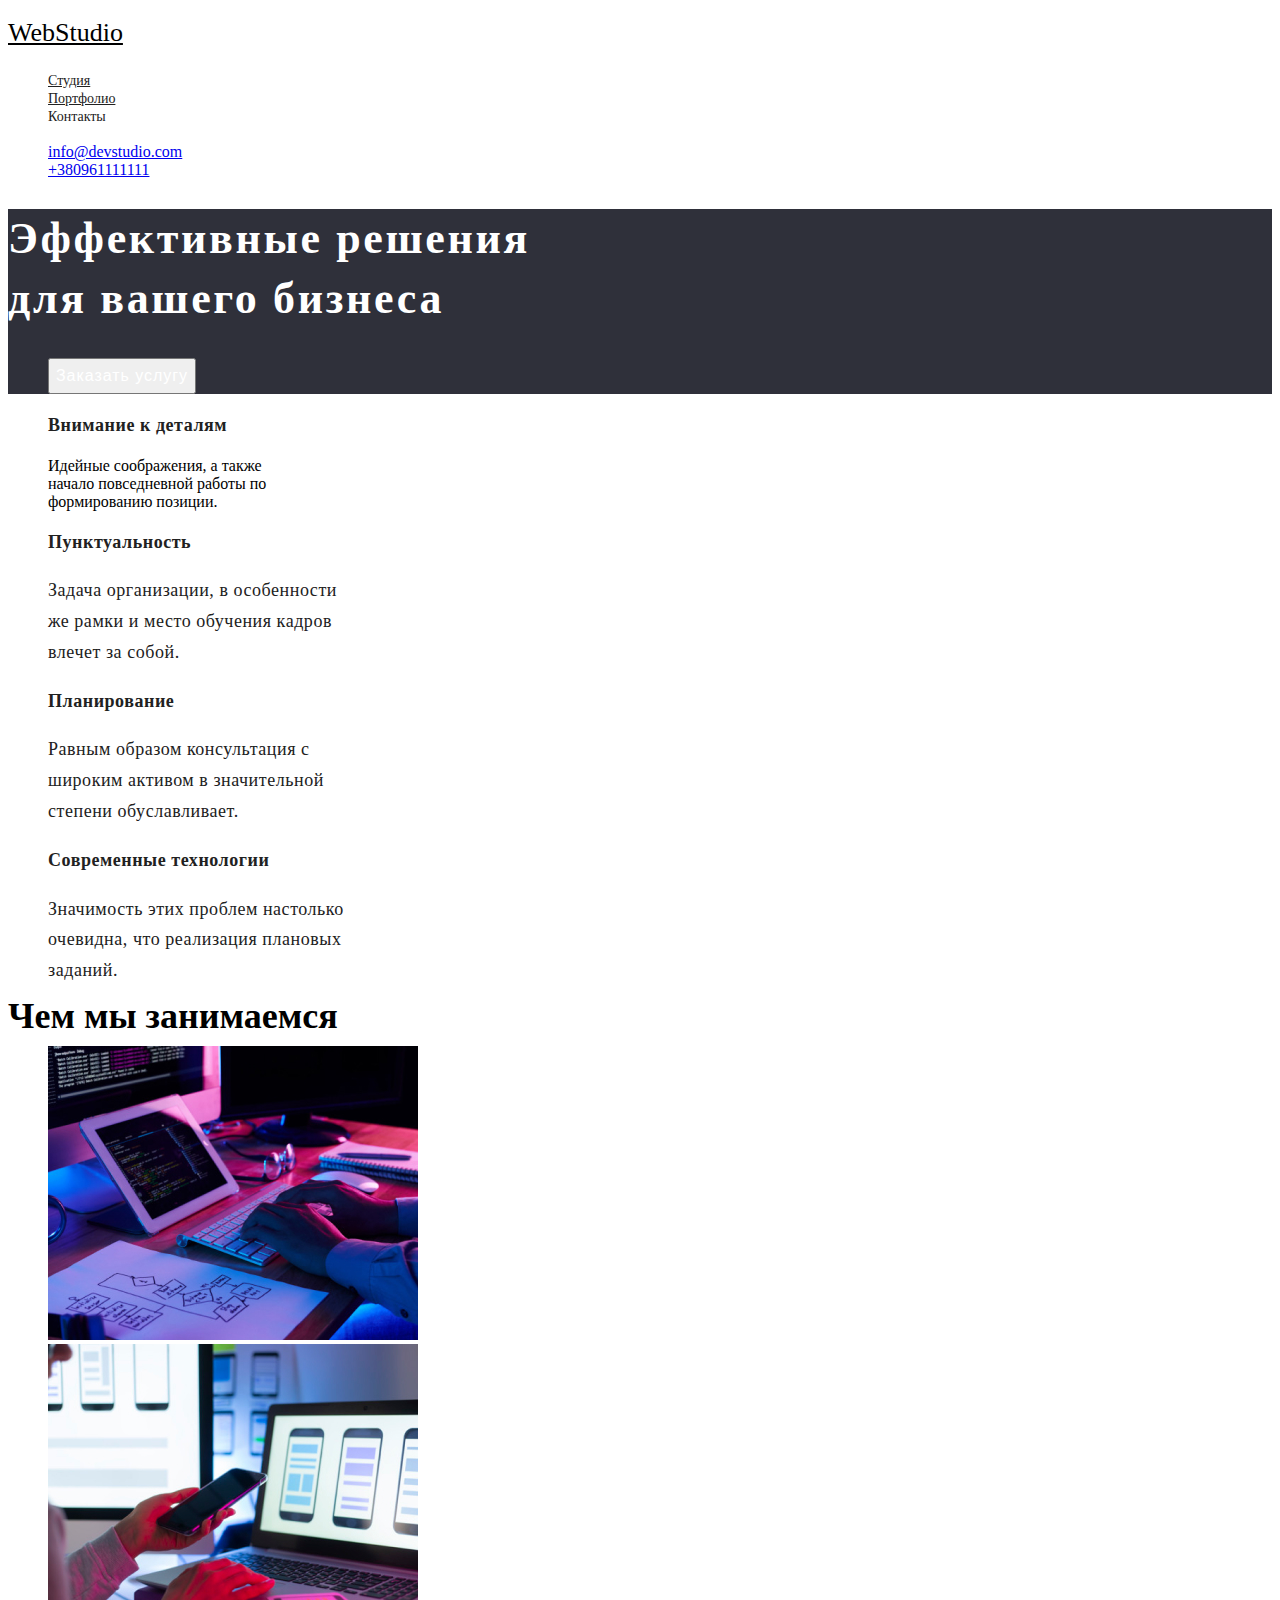
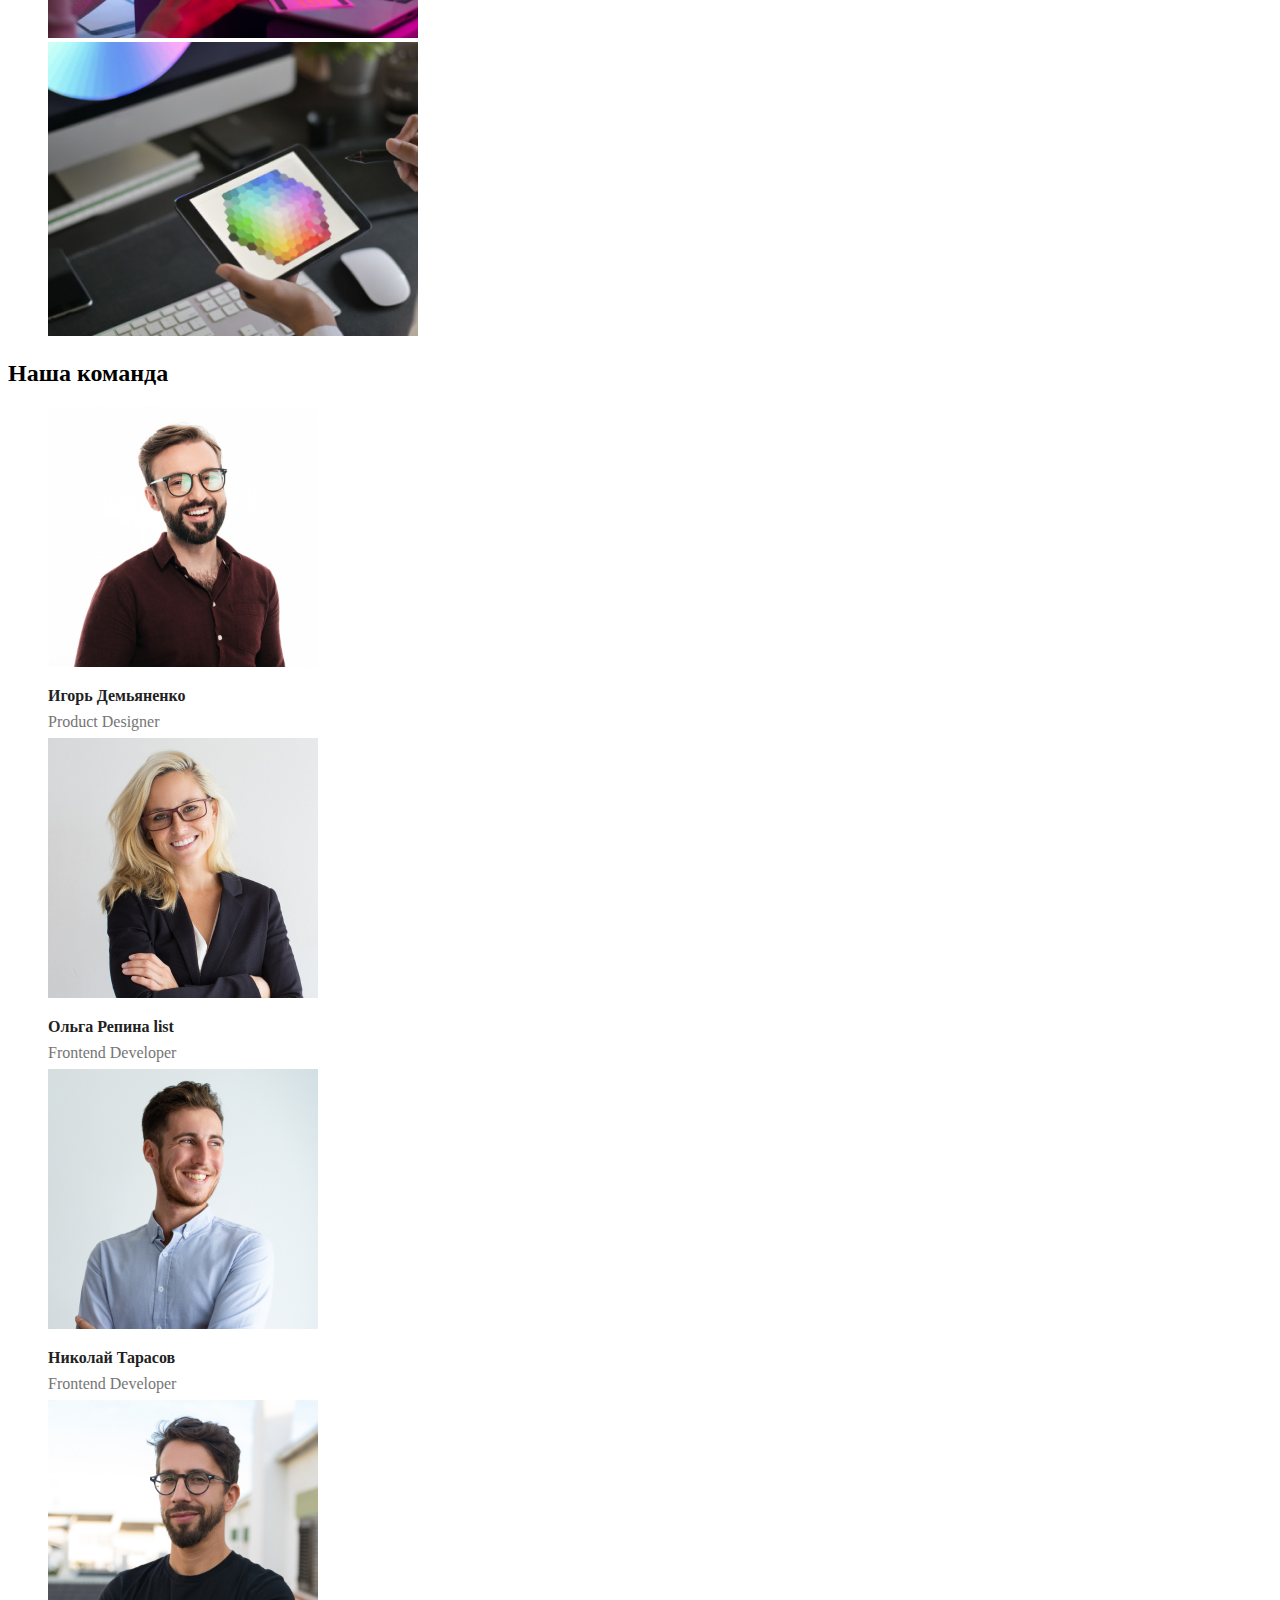
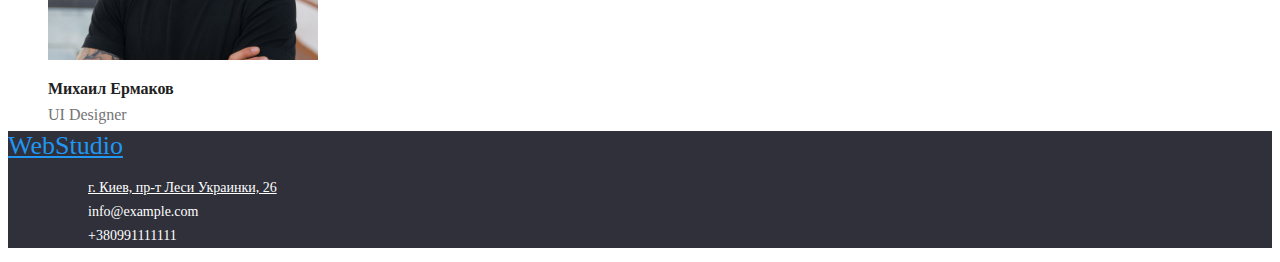
==== commit 03adb42c: "Домашка2" ====
--- a/index.html
+++ b/index.html
@@ -6,121 +6,131 @@
     <meta http-equiv="X-UA-Compatible" content="IE=edge">
     <meta name="viewport" content="width=device-width, initial-scale=1.0">
     <title>WebStudio</title>
-     <link rel="stylesheet" href="">
-      <link rel = "preconnect" href = "https://fonts.googleapis.com">
-      <link rel = "preconnect" href = "https://fonts.gstatic.com" crossorigin>
-      <link href = "https: //fonts.googleapis.com/css2? family = Raleway: wght @ 700 & family = Roboto: wght @ 400; 500; 700; 900 & display = swap "rel =" stylesheet ">
-        
+       <link rel="stylesheet" href="./css/styles.css" />
+       <link rel = "preconnect" href = "https://fonts.googleapis.com">
+       <link rel = "preconnect" href = "https://fonts.gstatic.com" crossorigin>
+       <link href = "https: //fonts.googleapis.com/css2? family = Raleway: wght @ 700 & family = Roboto: wght @ 400; 500; 700; 900 & display = swap "rel =" stylesheet "> 
       <link rel="stylesheet" href="./css/styles.css"/>
       <link rel="stylesheet" href="style.css">
 
 </head>
 <body>
     <!--шапка страницы-->
-    <header class="page-header">
-       <nav>
-             <a class="logo" href="WebStudio" lang="en"><span class="web">Web</span>Studio</a>
-              
-          <ul class="site-nav list"> 
-              <li><a href="index.html" class="link pointer current">Студия</a></li>    
-              <li><a href="./portfolio.html" class="link current">Портфолио</a></li>
-              <li><a href="Контакты" class="link">Контакты</a></li>
-           </ul>
+    <header class="page-header link">
+       <nav class="header-navigation ">
+             <a href="./index.html" class="logo">
+             <a class="header-logo" href="WebStudio" lang="en"><span class="web">Web</span>Studio</a>    
+          <ul class="header-list list" > 
+                 <li class="header-item">
+                 <li class="header-item link list">
+                     <a href="index.html" class="header-link pointer">Студия</a>   
+                 <li class="header-item link list">
+                <a href="./portfolio.html" class="header-link ">Портфолио</a></li>
+              <li class="header-item link list">
+                <a href="Контакты" class="header-link link ">Контакты</a>
+              </li>
+          </ul>
     </nav>
      <!--авторизация-->
-           <ul class="auth-nav list">
-             <li><a href=" pointer">info@devstudio.com</a></li>
-             <li><a href="">+380961111111</a></li>
+           <ul class="heder-ring">
+             <li class="heder pointer list "><a href=" pointer">info@devstudio.com</a></li>
+             <li class="heder tel list "><a href="tel:380961111111">+380961111111</a></li>
            </ul> 
     </header>
     <!--Герой-->
  <main> 
    <section class="hero">
     <h1 class="hero-title">Эффективные решения<br>для вашего бизнеса</h1>
-       <ul class="button primary list">
-        <li><button type="button primary" class="button primary current ">Заказать услугу</li> 
+       <ul class=" hero-button list">
+        <li class="hero-button-item">
+          <button class="hero-button btn" type="button ">Заказать услугу</li> 
     </ul>
    </section>
    
-    <!--Преимущества-->
-   <section class="section">
-         <ul class="features-list">
-         <li class="title">
-     <h2 class="section-title">Внимание к деталям</h2>
-            <p class="list"> Идейные соображения, а также<br>начало повседневной работы по <br> формированию позиции.</p>
+    <!--Преимущества работы-->
+   <section class="about-content">
+         <ul class="about-list">
+         <li class="about-item list">
+     <h2 class="about-title section title">Внимание к деталям</h2>
+            <p class="about-item"> Идейные соображения, а также<br>начало повседневной работы по <br> формированию позиции.</p>
          </li>
-         <li>
-     <h2 class="section-title">Пунктуальность</h2>
-             <p class="list"> Задача организации, в особенности<br>же рамки и место обучения кадров <br>влечет за собой.</p>
+         <li class="about-title list">
+     <h2 class="about-title ">Пунктуальность</h2>
+             <p class="about-item"> Задача организации, в особенности<br>же рамки и место обучения кадров <br>влечет за собой.</p>
          </li>
-         <li>
-     <h2 class="section-title">Планирование</h2>
-             <p class="list"> Равным образом консультация с<br>широким активом в значительной <br>степени обуславливает.</p>
+         <li class=" about-title list">
+     <h2 class="about-title ">Планирование</h2>
+             <p class="about-item"> Равным образом консультация с<br>широким активом в значительной <br>степени обуславливает.</p>
         </li>
-         <li>
-     <h2 class="section-title">Современные технологии</h2>
-          <p class="list"> Значимость этих проблем настолько<br>очевидна, что реализация плановых <br>заданий.</p>
+         <li class="about-title list">
+     <h2 class="about-title ">Современные технологии</h2>
+          <p class="about-item"> Значимость этих проблем настолько<br>очевидна, что реализация плановых <br>заданий.</p>
          </li>
          </ul>
     </section>
-
-   <section class="section">
-     <h2 class="section-title">Чем мы занимаемся</h2>
-     <ul>
-        <li>
-              <img src="./images/img1.jpg" alt="копьюторные программы" width="370">
+                  <!--  Примеры работ-->
+   <section class="Gallery">
+     <h2 class="gallery-about-title">Чем мы занимаемся</h2>
+     <ul class="gallery list list">
+        <li class="gallery-item">
+              <img src="./images/img1.jpg " alt="копьюторные программы" width="370">
         </li>
         <li>
-              <img src="./images/img2.jpg"  alt="мобильные программы" width="370">
+              <img src="./images/img2.jpg "  alt="мобильные программы" width="370">
         </li>
         <li>
-             <img src="./images/img3.jpg" alt="программы для планшета" width="370">
+             <img src="./images/img3.jpg " alt="программы для планшета" width="370">
         </li>
      </ul>
     </section>
-     <!--Примеры работ-->
-    <section class="section">
-       <h2 class="section-title">Наша команда</h2>
+                  <!--Команда работников-->
+    <section class="masters">
+       <h2 class="masters-title-section-title">Наша команда</h2>
            <ul>
-            <li>
-               <img src="./images/img4.jpg" alt="Игорь Демьяненко" width="270"height="260">
-     <h3 class="section-title">Игорь Демьяненко</h3>
-               <p> <lang="en"> Product Designer </p>
+            <li class="masters-item list" >
+               <img src="./images/img4.jpg" alt="Игорь Демьяненко list" width="270"height="260">
+     <h3 class="about-pre-title">Игорь Демьяненко </h3>
+               <p class="masters-item-text"> <lang="en"> Product Designer </p>
             </li>
-             <li>
+             <li class="masters-item list">
                  <img src="./images/img5.jpg" alt="Ольга Репина" width="270"height="260">
-    <h3 class="section-title">Ольга Репина</h3>
-              <p><lang="en">Frontend Developer</p>
-            <li>
-            <li>
-              <img src="./images/img6.jpg" alt="Николай Тарасов" width="270"height="260">
-    <h3 class="section-title">Николай Тарасов</h3>
-               <p> <lang="en">Frontend Developer</p>
+       <h3 class="about-pre-title">Ольга Репина list</h3>
+              <p
+              class="masters-item-text"><lang="en">Frontend Developer</p>
+             </li>
+            <li class="masters-item list">
+              <img src="./images/img6.jpg" alt="Николай Тарасов list" width="270"height="260">
+      <h3 class="about-pre-title">Николай Тарасов</h3>
+               <p
+               class="masters-item-text"> <lang="en">Frontend Developer</p>
             </li>
-              <img src="./images/img7.jpg" ait="Михаил Ермаков" width="270"height="260">
-    <h3 class="section-title">Михаил Ермаков</h3>
-                 <p> <lang="en">UI Designer</p>
+            <li class="masters-item masters-item list">
+              <img src="./images/img7.jpg" ait="Михаил Ермаков list" width="270"height="260">
+      <h3 class="about-pre-title">Михаил Ермаков</h3>
+                 <p class="masters-item-text" > <lang="en">UI Designer</p>
              </li>
          </ul>
   </section>
  </main>
       <!--подвал-->
-    <footer class="adress">
+      <address class=" contacts">
+      <section class="logo list-style ul">
              <a class="logo" href="WebStudio" lang="en"><span class="web">Web</span>Studio</a>
-    <address>
-       <ul class="auth-nav list">
-           <ul class="">
-             <li>
-                 <a href="г. Киев, пр-т Леси Украинки, 26 ">г. Киев, пр-т Леси Украинки, 26</a>
+    </section>
+    <footer>
+       <ul class="address">
+           <ul class="contacts ">
+             <li class="contacts link list">
+                 <a href="г. Киев, пр-т Леси Украинки, 26 " class="contacts-link ">г. Киев, пр-т Леси Украинки, 26</a>
               </li>
-              <li>
-                 <a href="mailto:info@example.com">info@example.com</a>
+              <li class="contacts link list">
+                 <a href="mailto:info@example.com" class="contacts link ">info@example.com</a>
               </li>
-              <li>
-                  <a href="tel:+3809911111111">+380991111111</a>
+              <li class="contacts link list">
+                  <a href="tel:+3809911111111" class="contacts link ">+380991111111</a>
              </li>
            </ul> 
-    </address>
+
     </footer>
 </body>
 
--- a/css/styles.css
+++ b/css/styles.css
@@ -1,103 +1,204 @@
-:root {
-  --primary-text-color: rgba(0, 0, 0, 0.25);
-  --title-text-color: #212121;
-  --accent-color: #2196f3;
-  --hero-text-color: #ffffff;
-  --feature-list-title: #757575;
-  --primary-white-color: #ffffff;
-  --primary-secondari-color: #f5f4fa;}
-
+:root {--main-title-color: #212121;
+--secondary-title-color: #ffffff;
+--main-text-color:#757575;
+--secondary-text-color: #000000;
+--accent-color: #2196f3;
+}
 
      /*Стиль для index.html*/
-body {
-  background-color: var(--hero-text-color);
-  color: var(--primary-white-color);
-}
-/*убрали точки*/
-.list {
-  list-style: none;
-}
-ul {list-style:none
-}
-
-.logo {
-  color: var(--accent-color);
-  font-size: 26px;    
-   line-height: 31px;
-}
-.logo:hover {
-  color: var(--title-text-color);
-  font-size: 26px;
-  line-height: 31px;
+  .body {font-family: roboto;  
+   background-color:#ffffff;
+   color:#757575;
+  }
+   /*убрали точки*/
+  .list {
+     list-style:none;
+     }
+   .link {
+       text-decoration:none;
+     }
+    .ul {list-style:none;
+  
+    
+   }
+  .logo  {
+      font-size: 26px;
+      line-height: 1.19; 
+      color: var(--accent-color); 
+    }
+
+    .logo:hover {
+       font-size: 26px;
+       line-height:1.9;
+      color: var(--feature-list-title);
  }
-
-/*sate nav*/
-.site-nav.link .pointer{
-  color: var(--accent-color);
-  font-size: 14px;
-  line-height:16px ;
- 
-}
- .site-nav .link:hover, 
- .site-nav .link:focus {
-  color: var(--title-text-color);
-}
-
-.site-nav.link.current {
-   color: var(--accent-color)
-  }
-
-/*Герой*/
-.hero-title{
-  color: var(--primary-white-color);
- background-color: var(--hero-text-color);
-}
-
-
-.section-title{
-  color: var(--hero-text-color);
- font-size: 44px;
- line-height: 60px;
-}
-
-/*Section*/
-.section-title {
-  color: var(--title-text-color);
-font-size: 14px;
-line-height: 15px;
-}
-   /*Feature*/
-
-.feature-list.title {
-  color: var(--feature-list-title);
-}
-
-.feature-list.list {
-color: var(--feature-list-title);
-}
-
-/*Button*/
-  /*Кнопка первичная*/
-.button.primary.pointer {
- background-color: var(--accent-color);
-  font-size: 16px; 
-  line-height:6px ;
-}
-
-/*Кнопка вторичная*/
- .button.secondari {
-  color: var(--accent-color);
-  background-color: var( --feature-list-title);
-
-}
+     .section title{
+        width:  700;
+       font-size: 36px;
+       line-height: 1.17;
+        letter-spacing: 0.03;
+    }
+
+    
+    .header-link{
+     font-weight: 500;
+     font-size: 14px;
+     line-height: 1.14; 
+     vertical-align: Top;
+      color: #212121;
+      cursor: pointer;
+      }
+
+      .heder-pointer-list{
+        cursor: pointer;
+      }
+   
+   .header-link:hover,
+   .header-link:focus{
+     color: var(--accent-color);
+   }
+    .heder-tel{
+     font-size: 14px;
+     line-height: 1.14;
+     vertical-align: Top;
+     letter-spacing: 0.02em;
+   }
+
+  /*----Герой----*/
+    .hero{
+     background-color: rgba(47, 48, 58, 1); 
+  }
+    .hero-title{
+     font-size: 44px;
+     line-height: 1.36;
+     vertical-align: To;
+     letter-spacing: 0.06em;
+  }
+  .btn{
+    font-size: 16px ;
+    line-height: 1.87;
+    vertical-align: center;
+    letter-spacing: 0.06em;
+    }
+
+    .hero-button btn{
+      color:#ffffff;
+ }
+   .btn:hover,.btn:focus{
+    background-color: #2196f3;
+  }
+   .hero-button{
+     color:#ffffff;;
+    }
+    .hero-title{
+      color: #ffffff
+    } 
+
+     /******--Преимущества работы--****/
+  .about-title{
+     font-size: 14px;
+     line-height: 1.14;
+     vertical-align: To;
+     letter-spacing: 0.03em;
+   }
+   .-about--item{
+      font-size: 14px;
+      line-height: 1.71;
+      letter-spacing: 0.03em;
+      color: var(---main-text-color);
+  }
+       /* ---  Примеры работ---*/
+       /*---Команда работников---*/
+
+   .gallery-about-title { 
+    font-size: 36px;
+    line-height: 42px;
+    line-height: 1.17%;
+    vertical-align : top;
+    letter-spacing : 0.03;
+     }
+   .about-pre-title {
+     color: var(--main-title-color);
+     font-size: 16px; 
+     line-height: 19px; 
+     line-height: 1.18; 
+      vertical-align: Top; 
+      letter-spacing: 3%; 
+   }
+   .masters-item-text {
+     font-weight: 400;
+     contain: 16px;
+     line-height: 1.18;
+    line-height : 0.01;
+     vertical-align : тop;
+     letter-spacing : 0,03em;
+      color: var(--main-text-color);
+   }
+     .masters-pre-title{
+      color: var(--secondary-text-color)
+     }
 
   /*Адресс*/
-
-.footer {
-  color: var(--primary-white-color);
-  background-color:var(--title-text-colortitle-text-color);
- font-style: Regular ;       
-  font-size:14px ;
-line-height:24px ;
-}
-/*Cтиль для Портфолио*/+   .contacts {
+   background-color:#2F303A ;
+ }
+
+  .logo-WebStudio{
+       font-size: 26px;
+       line-height: 1.19;
+       letter-spacing: 0.03em; ;
+       color: var(--accent-color)
+    }
+    
+    .contacts {
+       font-size: 14px;
+       line-height: 1.71;
+       vertical-align: Top;
+       letter-spacing: 30.03;
+       color:#ffffff ;
+       font-style:normal ;
+    }
+
+    .contacts-link{
+      color:var(--secondary-title-color) ;
+    }
+      /*Cтиль для Портфолио*/
+       .header-logo{
+         font-size: 26px;
+         line-height: 1.9;
+         align: left;
+         vertical-align: top;
+        letter-spacing: 0.03;
+        color: #000000;
+      }
+
+   .button-list{
+     weight: 500px;
+     color:#000000 ;
+     font-size: 16px;
+     line-height: 1.39;
+     vertical-align: Top;
+     letter-spacing: 0.03;
+     background-color:#F5F4FA ;
+     }
+
+     .button-iten-list{
+     background-color:var(--accent-color);
+      color:var(--secondary-title-color);
+     }
+      .about-title{
+       font-size: 18px;
+       line-height: 1.71;
+       vertical-align: top;
+       letter-spacing: 0.06 ;
+       color:#212121; 
+    }
+      .link-list-text{
+        weight : 400px;
+       font-size: 16px;
+       line-height: 1.60;
+       vertical-align: top;
+      letter-spacing: 0.03 ;
+       color:#757575; 
+       text-decoration:none;
+    }--- a/css/styles.css
+++ b/css/styles.css
@@ -1,103 +1,204 @@
-:root {
-  --primary-text-color: rgba(0, 0, 0, 0.25);
-  --title-text-color: #212121;
-  --accent-color: #2196f3;
-  --hero-text-color: #ffffff;
-  --feature-list-title: #757575;
-  --primary-white-color: #ffffff;
-  --primary-secondari-color: #f5f4fa;}
-
+:root {--main-title-color: #212121;
+--secondary-title-color: #ffffff;
+--main-text-color:#757575;
+--secondary-text-color: #000000;
+--accent-color: #2196f3;
+}
 
      /*Стиль для index.html*/
-body {
-  background-color: var(--hero-text-color);
-  color: var(--primary-white-color);
-}
-/*убрали точки*/
-.list {
-  list-style: none;
-}
-ul {list-style:none
-}
-
-.logo {
-  color: var(--accent-color);
-  font-size: 26px;    
-   line-height: 31px;
-}
-.logo:hover {
-  color: var(--title-text-color);
-  font-size: 26px;
-  line-height: 31px;
+  .body {font-family: roboto;  
+   background-color:#ffffff;
+   color:#757575;
+  }
+   /*убрали точки*/
+  .list {
+     list-style:none;
+     }
+   .link {
+       text-decoration:none;
+     }
+    .ul {list-style:none;
+  
+    
+   }
+  .logo  {
+      font-size: 26px;
+      line-height: 1.19; 
+      color: var(--accent-color); 
+    }
+
+    .logo:hover {
+       font-size: 26px;
+       line-height:1.9;
+      color: var(--feature-list-title);
  }
-
-/*sate nav*/
-.site-nav.link .pointer{
-  color: var(--accent-color);
-  font-size: 14px;
-  line-height:16px ;
- 
-}
- .site-nav .link:hover, 
- .site-nav .link:focus {
-  color: var(--title-text-color);
-}
-
-.site-nav.link.current {
-   color: var(--accent-color)
-  }
-
-/*Герой*/
-.hero-title{
-  color: var(--primary-white-color);
- background-color: var(--hero-text-color);
-}
-
-
-.section-title{
-  color: var(--hero-text-color);
- font-size: 44px;
- line-height: 60px;
-}
-
-/*Section*/
-.section-title {
-  color: var(--title-text-color);
-font-size: 14px;
-line-height: 15px;
-}
-   /*Feature*/
-
-.feature-list.title {
-  color: var(--feature-list-title);
-}
-
-.feature-list.list {
-color: var(--feature-list-title);
-}
-
-/*Button*/
-  /*Кнопка первичная*/
-.button.primary.pointer {
- background-color: var(--accent-color);
-  font-size: 16px; 
-  line-height:6px ;
-}
-
-/*Кнопка вторичная*/
- .button.secondari {
-  color: var(--accent-color);
-  background-color: var( --feature-list-title);
-
-}
+     .section title{
+        width:  700;
+       font-size: 36px;
+       line-height: 1.17;
+        letter-spacing: 0.03;
+    }
+
+    
+    .header-link{
+     font-weight: 500;
+     font-size: 14px;
+     line-height: 1.14; 
+     vertical-align: Top;
+      color: #212121;
+      cursor: pointer;
+      }
+
+      .heder-pointer-list{
+        cursor: pointer;
+      }
+   
+   .header-link:hover,
+   .header-link:focus{
+     color: var(--accent-color);
+   }
+    .heder-tel{
+     font-size: 14px;
+     line-height: 1.14;
+     vertical-align: Top;
+     letter-spacing: 0.02em;
+   }
+
+  /*----Герой----*/
+    .hero{
+     background-color: rgba(47, 48, 58, 1); 
+  }
+    .hero-title{
+     font-size: 44px;
+     line-height: 1.36;
+     vertical-align: To;
+     letter-spacing: 0.06em;
+  }
+  .btn{
+    font-size: 16px ;
+    line-height: 1.87;
+    vertical-align: center;
+    letter-spacing: 0.06em;
+    }
+
+    .hero-button btn{
+      color:#ffffff;
+ }
+   .btn:hover,.btn:focus{
+    background-color: #2196f3;
+  }
+   .hero-button{
+     color:#ffffff;;
+    }
+    .hero-title{
+      color: #ffffff
+    } 
+
+     /******--Преимущества работы--****/
+  .about-title{
+     font-size: 14px;
+     line-height: 1.14;
+     vertical-align: To;
+     letter-spacing: 0.03em;
+   }
+   .-about--item{
+      font-size: 14px;
+      line-height: 1.71;
+      letter-spacing: 0.03em;
+      color: var(---main-text-color);
+  }
+       /* ---  Примеры работ---*/
+       /*---Команда работников---*/
+
+   .gallery-about-title { 
+    font-size: 36px;
+    line-height: 42px;
+    line-height: 1.17%;
+    vertical-align : top;
+    letter-spacing : 0.03;
+     }
+   .about-pre-title {
+     color: var(--main-title-color);
+     font-size: 16px; 
+     line-height: 19px; 
+     line-height: 1.18; 
+      vertical-align: Top; 
+      letter-spacing: 3%; 
+   }
+   .masters-item-text {
+     font-weight: 400;
+     contain: 16px;
+     line-height: 1.18;
+    line-height : 0.01;
+     vertical-align : тop;
+     letter-spacing : 0,03em;
+      color: var(--main-text-color);
+   }
+     .masters-pre-title{
+      color: var(--secondary-text-color)
+     }
 
   /*Адресс*/
-
-.footer {
-  color: var(--primary-white-color);
-  background-color:var(--title-text-colortitle-text-color);
- font-style: Regular ;       
-  font-size:14px ;
-line-height:24px ;
-}
-/*Cтиль для Портфолио*/+   .contacts {
+   background-color:#2F303A ;
+ }
+
+  .logo-WebStudio{
+       font-size: 26px;
+       line-height: 1.19;
+       letter-spacing: 0.03em; ;
+       color: var(--accent-color)
+    }
+    
+    .contacts {
+       font-size: 14px;
+       line-height: 1.71;
+       vertical-align: Top;
+       letter-spacing: 30.03;
+       color:#ffffff ;
+       font-style:normal ;
+    }
+
+    .contacts-link{
+      color:var(--secondary-title-color) ;
+    }
+      /*Cтиль для Портфолио*/
+       .header-logo{
+         font-size: 26px;
+         line-height: 1.9;
+         align: left;
+         vertical-align: top;
+        letter-spacing: 0.03;
+        color: #000000;
+      }
+
+   .button-list{
+     weight: 500px;
+     color:#000000 ;
+     font-size: 16px;
+     line-height: 1.39;
+     vertical-align: Top;
+     letter-spacing: 0.03;
+     background-color:#F5F4FA ;
+     }
+
+     .button-iten-list{
+     background-color:var(--accent-color);
+      color:var(--secondary-title-color);
+     }
+      .about-title{
+       font-size: 18px;
+       line-height: 1.71;
+       vertical-align: top;
+       letter-spacing: 0.06 ;
+       color:#212121; 
+    }
+      .link-list-text{
+        weight : 400px;
+       font-size: 16px;
+       line-height: 1.60;
+       vertical-align: top;
+      letter-spacing: 0.03 ;
+       color:#757575; 
+       text-decoration:none;
+    }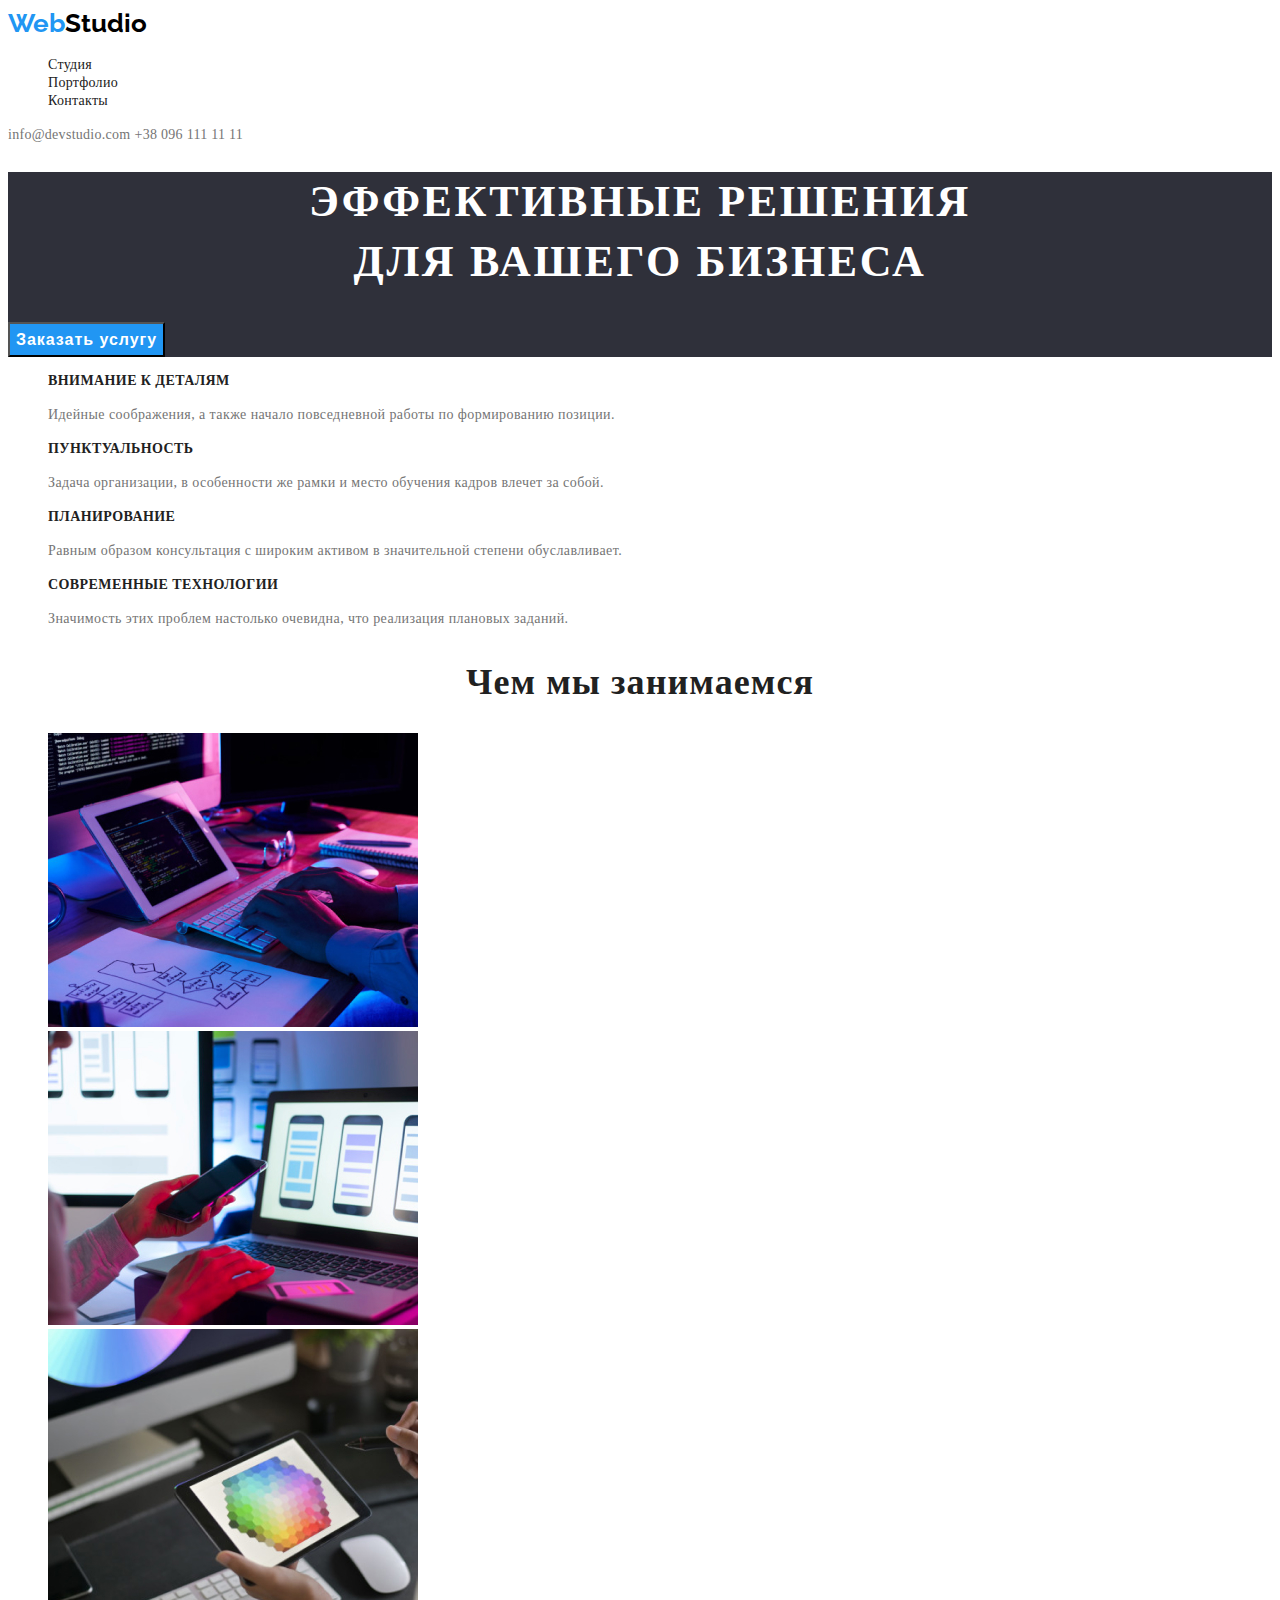
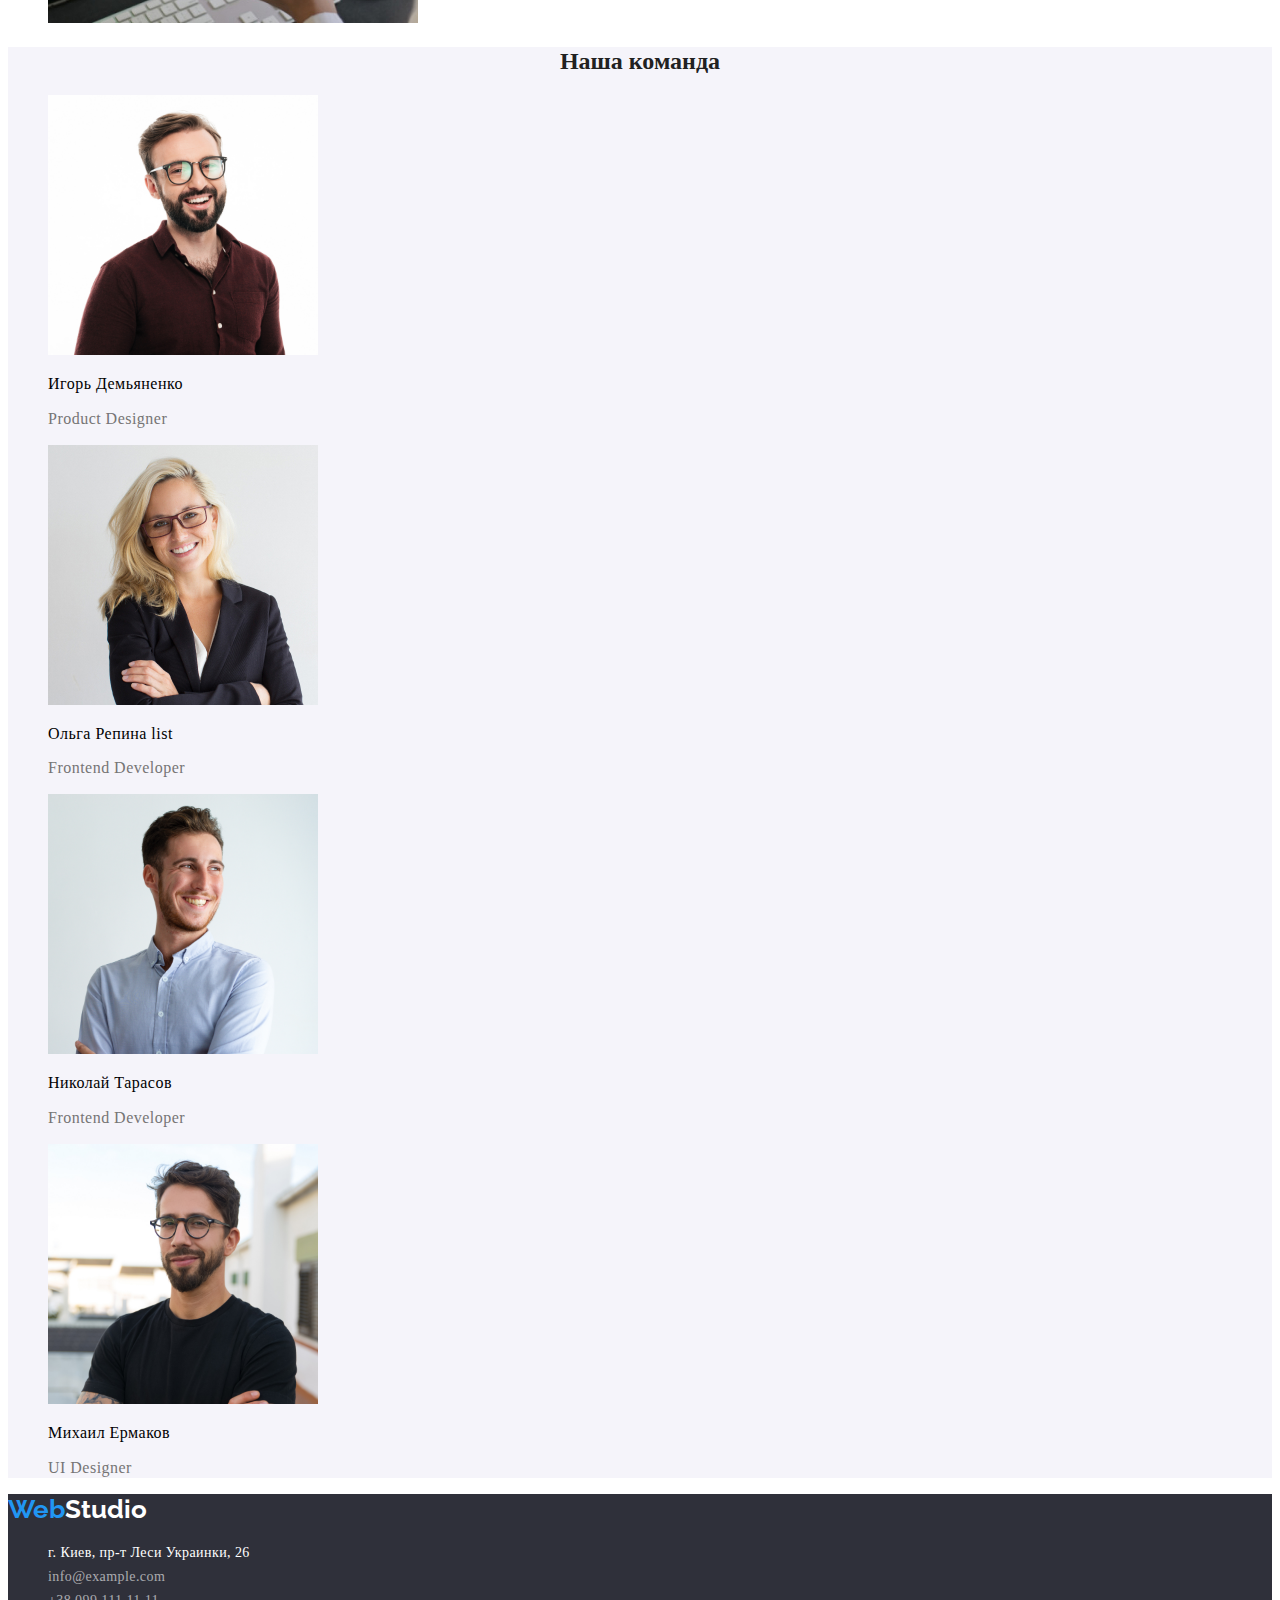
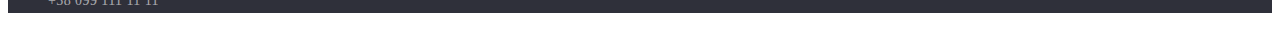
==== commit 122b59d6: "Домашка 2 с исправлениями" ====
--- a/index.html
+++ b/index.html
@@ -1,137 +1,148 @@
 <!DOCTYPE html>
 <html lang="ru">
+  <head>
+    <meta charset="UTF-8" />
+    <meta http-equiv="X-UA-Compatible" content="IE=edge" />
+    <meta name="viewport" content="width=device-width, initial-scale=1.0" />
+    <title>WebStudio</title>
+    <link rel="preconnect" href="https://fonts.googleapis.com" />
+    <link rel="preconnect" href="https://fonts.gstatic.com" crossorigin />
+    <link
+      href="https://fonts.googleapis.com/css2?family=Raleway:wght@700&family=Roboto:wght@400;500;700;900&display=swap"
+      rel="stylesheet"
+    />
+    <link
+      rel="stylesheet"
+      href="https://cdnjs.cloudflare.com/ajax/libs/modern-normalize/1.1.0/modern-normalize.min.css"
+      integrity="sha512-wpPYUAdjBVSE4KJnH1VR1HeZfpl1ub8YT/NKx4PuQ5NmX2tKuGu6U/JRp5y+Y8XG2tV+wKQpNHVUX03MfMFn9Q=="
+      crossorigin="anonymous"
+      referrerpolicy="no-referrer"
+    />
+    <link rel="stylesheet" href="./css/styles.css" />
+  </head>
 
-<head>
-    <meta charset="UTF-8">
-    <meta http-equiv="X-UA-Compatible" content="IE=edge">
-    <meta name="viewport" content="width=device-width, initial-scale=1.0">
-    <title>WebStudio</title>
-       <link rel="stylesheet" href="./css/styles.css" />
-       <link rel = "preconnect" href = "https://fonts.googleapis.com">
-       <link rel = "preconnect" href = "https://fonts.gstatic.com" crossorigin>
-       <link href = "https: //fonts.googleapis.com/css2? family = Raleway: wght @ 700 & family = Roboto: wght @ 400; 500; 700; 900 & display = swap "rel =" stylesheet "> 
-      <link rel="stylesheet" href="./css/styles.css"/>
-      <link rel="stylesheet" href="style.css">
+  <body>
+    <!--шапка страницы-->
+    <header class="header">
+      <nav class="header-navigation">
+        <a class="logo link" href="" lang="en">Web<span class="header-accent">Studio</span></a>
+        <ul class="header-list list">
+          <li class="header-item">
+            <a class="header-link link pointer" href="">Студия</a>
+          </li>
+          <li class="header-item">
+            <a class="header-link link" href="./portfolio.html">Портфолио</a>
+          </li>
+          <li class="header-item">
+            <a class="header-link link" href="">Контакты</a>
+          </li>
+        </ul>
+      </nav>
+      <!--авторизация-->
 
-</head>
-<body>
-    <!--шапка страницы-->
-    <header class="page-header link">
-       <nav class="header-navigation ">
-             <a href="./index.html" class="logo">
-             <a class="header-logo" href="WebStudio" lang="en"><span class="web">Web</span>Studio</a>    
-          <ul class="header-list list" > 
-                 <li class="header-item">
-                 <li class="header-item link list">
-                     <a href="index.html" class="header-link pointer">Студия</a>   
-                 <li class="header-item link list">
-                <a href="./portfolio.html" class="header-link ">Портфолио</a></li>
-              <li class="header-item link list">
-                <a href="Контакты" class="header-link link ">Контакты</a>
-              </li>
-          </ul>
-    </nav>
-     <!--авторизация-->
-           <ul class="heder-ring">
-             <li class="heder pointer list "><a href=" pointer">info@devstudio.com</a></li>
-             <li class="heder tel list "><a href="tel:380961111111">+380961111111</a></li>
-           </ul> 
+      <div class="header-ring">
+        <a class="header-mail link" href="mailto:info@devstudio.com">info@devstudio.com</a>
+        <a class="header-tel link" href="tel:380961111111">+38 096 111 11 11</a>
+      </div>
     </header>
-    <!--Герой-->
- <main> 
-   <section class="hero">
-    <h1 class="hero-title">Эффективные решения<br>для вашего бизнеса</h1>
-       <ul class=" hero-button list">
-        <li class="hero-button-item">
-          <button class="hero-button btn" type="button ">Заказать услугу</li> 
-    </ul>
-   </section>
-   
-    <!--Преимущества работы-->
-   <section class="about-content">
-         <ul class="about-list">
-         <li class="about-item list">
-     <h2 class="about-title section title">Внимание к деталям</h2>
-            <p class="about-item"> Идейные соображения, а также<br>начало повседневной работы по <br> формированию позиции.</p>
-         </li>
-         <li class="about-title list">
-     <h2 class="about-title ">Пунктуальность</h2>
-             <p class="about-item"> Задача организации, в особенности<br>же рамки и место обучения кадров <br>влечет за собой.</p>
-         </li>
-         <li class=" about-title list">
-     <h2 class="about-title ">Планирование</h2>
-             <p class="about-item"> Равным образом консультация с<br>широким активом в значительной <br>степени обуславливает.</p>
-        </li>
-         <li class="about-title list">
-     <h2 class="about-title ">Современные технологии</h2>
-          <p class="about-item"> Значимость этих проблем настолько<br>очевидна, что реализация плановых <br>заданий.</p>
-         </li>
-         </ul>
-    </section>
-                  <!--  Примеры работ-->
-   <section class="Gallery">
-     <h2 class="gallery-about-title">Чем мы занимаемся</h2>
-     <ul class="gallery list list">
-        <li class="gallery-item">
-              <img src="./images/img1.jpg " alt="копьюторные программы" width="370">
-        </li>
-        <li>
-              <img src="./images/img2.jpg "  alt="мобильные программы" width="370">
-        </li>
-        <li>
-             <img src="./images/img3.jpg " alt="программы для планшета" width="370">
-        </li>
-     </ul>
-    </section>
-                  <!--Команда работников-->
-    <section class="masters">
-       <h2 class="masters-title-section-title">Наша команда</h2>
-           <ul>
-            <li class="masters-item list" >
-               <img src="./images/img4.jpg" alt="Игорь Демьяненко list" width="270"height="260">
-     <h3 class="about-pre-title">Игорь Демьяненко </h3>
-               <p class="masters-item-text"> <lang="en"> Product Designer </p>
-            </li>
-             <li class="masters-item list">
-                 <img src="./images/img5.jpg" alt="Ольга Репина" width="270"height="260">
-       <h3 class="about-pre-title">Ольга Репина list</h3>
-              <p
-              class="masters-item-text"><lang="en">Frontend Developer</p>
-             </li>
-            <li class="masters-item list">
-              <img src="./images/img6.jpg" alt="Николай Тарасов list" width="270"height="260">
-      <h3 class="about-pre-title">Николай Тарасов</h3>
-               <p
-               class="masters-item-text"> <lang="en">Frontend Developer</p>
-            </li>
-            <li class="masters-item masters-item list">
-              <img src="./images/img7.jpg" ait="Михаил Ермаков list" width="270"height="260">
-      <h3 class="about-pre-title">Михаил Ермаков</h3>
-                 <p class="masters-item-text" > <lang="en">UI Designer</p>
-             </li>
-         </ul>
-  </section>
- </main>
-      <!--подвал-->
-      <address class=" contacts">
-      <section class="logo list-style ul">
-             <a class="logo" href="WebStudio" lang="en"><span class="web">Web</span>Studio</a>
-    </section>
-    <footer>
-       <ul class="address">
-           <ul class="contacts ">
-             <li class="contacts link list">
-                 <a href="г. Киев, пр-т Леси Украинки, 26 " class="contacts-link ">г. Киев, пр-т Леси Украинки, 26</a>
-              </li>
-              <li class="contacts link list">
-                 <a href="mailto:info@example.com" class="contacts link ">info@example.com</a>
-              </li>
-              <li class="contacts link list">
-                  <a href="tel:+3809911111111" class="contacts link ">+380991111111</a>
-             </li>
-           </ul> 
 
+    <main>
+      <!--Герой-->
+      <section class="hero">
+        <h1 class="hero-title">Эффективные решения<br />для вашего бизнеса</h1>
+        <button class="hero-button btn" type="button">Заказать услугу</button>
+      </section>
+
+      <!--Преимущества работы-->
+      <section class="about">
+        <ul class="about-list list">
+          <li class="about-item">
+            <h2 class="about-title">Внимание к деталям</h2>
+            <p class="about-text">
+              Идейные соображения, а также начало повседневной работы по формированию позиции.
+            </p>
+          </li>
+          <li class="about-item">
+            <h2 class="about-title">Пунктуальность</h2>
+            <p class="about-text">
+              Задача организации, в особенности же рамки и место обучения кадров влечет за собой.
+            </p>
+          </li>
+          <li class="about-item">
+            <h2 class="about-title">Планирование</h2>
+            <p class="about-text">
+              Равным образом консультация с широким активом в значительной степени обуславливает.
+            </p>
+          </li>
+          <li class="about-item">
+            <h2 class="about-title">Современные технологии</h2>
+            <p class="about-text">
+              Значимость этих проблем настолько очевидна, что реализация плановых заданий.
+            </p>
+          </li>
+        </ul>
+      </section>
+
+      <!--  Примеры работ-->
+      <section class="gallery">
+        <h2 class="gallery-title">Чем мы занимаемся</h2>
+        <ul class="gallery list">
+          <li class="gallery item">
+            <img src="./images/img1.jpg" alt="копьюторные программы" width="370" />
+          </li>
+          <li>
+            <img src="./images/img2.jpg" alt="мобильные программы" width="370" />
+          </li>
+          <li>
+            <img src="./images/img3.jpg" alt="программы для планшета" width="370" />
+          </li>
+        </ul>
+      </section>
+
+      <!--Команда работников-->
+      <section class="masters">
+        <h2 class="masters-title">Наша команда</h2>
+        <ul class="masters-list list">
+          <li class="masters-item">
+            <img src="./images/img4.jpg" alt="Игорь Демьяненко" width="270" height="260" />
+            <h3 class="masters-member">Игорь Демьяненко</h3>
+            <p class="masters-text" lang="en">Product Designer</p>
+          </li>
+          <li class="masters-item">
+            <img src="./images/img5.jpg" alt="Ольга Репина" width="270" height="260" />
+            <h3 class="masters-member">Ольга Репина list</h3>
+            <p class="masters-text" lang="en">Frontend Developer</p>
+          </li>
+          <li class="masters-item">
+            <img src="./images/img6.jpg" alt="Николай Тарасов" width="270" height="260" />
+            <h3 class="masters-member">Николай Тарасов</h3>
+            <p class="masters-text" lang="en">Frontend Developer</p>
+          </li>
+          <li class="masters-item">
+            <img src="./images/img7.jpg" alt="Михаил Ермаков" width="270" height="260" />
+            <h3 class="masters-member">Михаил Ермаков</h3>
+            <p class="masters-text" lang="en">UI Designer</p>
+          </li>
+        </ul>
+      </section>
+    </main>
+
+    <!--подвал-->
+    <footer class="footer">
+      <a class="logo link" href="" lang="en">Web<span class="footer-accent">Studio</span></a>
+      <address class="footer-contacts">
+        <ul class="footer-list list">
+          <li class="footer-item">
+            <a href="" class="footer-address link">г. Киев, пр-т Леси Украинки, 26</a>
+          </li>
+          <li class="footer-item">
+            <a href="mailto:info@example.com" class="footer-mail link">info@example.com</a>
+          </li>
+          <li class="footer-item">
+            <a href="tel:+3809911111111" class="footer-tel link">+38 099 111 11 11</a>
+          </li>
+        </ul>
+      </address>
     </footer>
-</body>
-
-</html>+  </body>
+</html>
--- a/css/styles.css
+++ b/css/styles.css
@@ -1,204 +1,259 @@
-:root {--main-title-color: #212121;
---secondary-title-color: #ffffff;
---main-text-color:#757575;
---secondary-text-color: #000000;
---accent-color: #2196f3;
-}
-
-     /*Стиль для index.html*/
-  .body {font-family: roboto;  
-   background-color:#ffffff;
-   color:#757575;
-  }
-   /*убрали точки*/
-  .list {
-     list-style:none;
-     }
-   .link {
-       text-decoration:none;
-     }
-    .ul {list-style:none;
-  
-    
-   }
-  .logo  {
-      font-size: 26px;
-      line-height: 1.19; 
-      color: var(--accent-color); 
-    }
-
-    .logo:hover {
-       font-size: 26px;
-       line-height:1.9;
-      color: var(--feature-list-title);
- }
-     .section title{
-        width:  700;
-       font-size: 36px;
-       line-height: 1.17;
-        letter-spacing: 0.03;
-    }
-
-    
-    .header-link{
-     font-weight: 500;
-     font-size: 14px;
-     line-height: 1.14; 
-     vertical-align: Top;
-      color: #212121;
-      cursor: pointer;
-      }
-
-      .heder-pointer-list{
-        cursor: pointer;
-      }
-   
-   .header-link:hover,
-   .header-link:focus{
-     color: var(--accent-color);
-   }
-    .heder-tel{
-     font-size: 14px;
-     line-height: 1.14;
-     vertical-align: Top;
-     letter-spacing: 0.02em;
-   }
-
-  /*----Герой----*/
-    .hero{
-     background-color: rgba(47, 48, 58, 1); 
-  }
-    .hero-title{
-     font-size: 44px;
-     line-height: 1.36;
-     vertical-align: To;
-     letter-spacing: 0.06em;
-  }
-  .btn{
-    font-size: 16px ;
-    line-height: 1.87;
-    vertical-align: center;
-    letter-spacing: 0.06em;
-    }
-
-    .hero-button btn{
-      color:#ffffff;
- }
-   .btn:hover,.btn:focus{
-    background-color: #2196f3;
-  }
-   .hero-button{
-     color:#ffffff;;
-    }
-    .hero-title{
-      color: #ffffff
-    } 
-
-     /******--Преимущества работы--****/
-  .about-title{
-     font-size: 14px;
-     line-height: 1.14;
-     vertical-align: To;
-     letter-spacing: 0.03em;
-   }
-   .-about--item{
-      font-size: 14px;
-      line-height: 1.71;
-      letter-spacing: 0.03em;
-      color: var(---main-text-color);
-  }
-       /* ---  Примеры работ---*/
-       /*---Команда работников---*/
-
-   .gallery-about-title { 
-    font-size: 36px;
-    line-height: 42px;
-    line-height: 1.17%;
-    vertical-align : top;
-    letter-spacing : 0.03;
-     }
-   .about-pre-title {
-     color: var(--main-title-color);
-     font-size: 16px; 
-     line-height: 19px; 
-     line-height: 1.18; 
-      vertical-align: Top; 
-      letter-spacing: 3%; 
-   }
-   .masters-item-text {
-     font-weight: 400;
-     contain: 16px;
-     line-height: 1.18;
-    line-height : 0.01;
-     vertical-align : тop;
-     letter-spacing : 0,03em;
-      color: var(--main-text-color);
-   }
-     .masters-pre-title{
-      color: var(--secondary-text-color)
-     }
-
-  /*Адресс*/
-   .contacts {
-   background-color:#2F303A ;
- }
-
-  .logo-WebStudio{
-       font-size: 26px;
-       line-height: 1.19;
-       letter-spacing: 0.03em; ;
-       color: var(--accent-color)
-    }
-    
-    .contacts {
-       font-size: 14px;
-       line-height: 1.71;
-       vertical-align: Top;
-       letter-spacing: 30.03;
-       color:#ffffff ;
-       font-style:normal ;
-    }
-
-    .contacts-link{
-      color:var(--secondary-title-color) ;
-    }
-      /*Cтиль для Портфолио*/
-       .header-logo{
-         font-size: 26px;
-         line-height: 1.9;
-         align: left;
-         vertical-align: top;
-        letter-spacing: 0.03;
-        color: #000000;
-      }
-
-   .button-list{
-     weight: 500px;
-     color:#000000 ;
-     font-size: 16px;
-     line-height: 1.39;
-     vertical-align: Top;
-     letter-spacing: 0.03;
-     background-color:#F5F4FA ;
-     }
-
-     .button-iten-list{
-     background-color:var(--accent-color);
-      color:var(--secondary-title-color);
-     }
-      .about-title{
-       font-size: 18px;
-       line-height: 1.71;
-       vertical-align: top;
-       letter-spacing: 0.06 ;
-       color:#212121; 
-    }
-      .link-list-text{
-        weight : 400px;
-       font-size: 16px;
-       line-height: 1.60;
-       vertical-align: top;
-      letter-spacing: 0.03 ;
-       color:#757575; 
-       text-decoration:none;
-    }+:root {
+  --main-title-color: #ffffff;
+  --secondary-title-color: #212121;
+  --main-text-color: #757575;
+  --secondary-text-color: #000000;
+  --accent-color: #2196f3;
+}
+
+/*Стиль для index.html*/
+.body {
+  font-family: 'Roboto', sans-serif;
+  color: #757575;
+}
+
+/*убрали точки*/
+.list {
+  list-style: none;
+}
+
+/* убрать подчеркивание*/
+.link {
+  text-decoration: none;
+}
+
+/*-----HEADER------*/
+
+.logo {
+  font-family: 'Raleway', sans-serif;
+  font-weight: 700;
+  font-size: 26px;
+  line-height: 1.19;
+  color: var(--accent-color);
+}
+
+.header-accent {
+  color: var(--secondary-text-color);
+}
+
+.header-link {
+  font-weight: 500;
+  font-size: 14px;
+  line-height: 1.14;
+  letter-spacing: 0.02em;
+  color: #212121;
+}
+
+.header-link:hover,
+.header-link:focus {
+  color: var(--accent-color);
+}
+
+.header-mail,
+.header-tel {
+  font-weight: 500;
+  font-size: 14px;
+  line-height: 1.14;
+  letter-spacing: 0.02em;
+  color: var(--main-text-color);
+}
+
+.header-mail:hover,
+.header-mail:focus {
+  color: var(--accent-color);
+}
+.header-tel:hover,
+.header-tel:focus {
+  color: var(--accent-color);
+}
+
+/*----Герой----*/
+.hero {
+  background-color: #2f303a;
+}
+
+.hero-title {
+  font-weight: 900;
+  font-size: 44px;
+  line-height: 1.36;
+  letter-spacing: 0.06em;
+  text-align: center;
+  text-transform: uppercase;
+  color: var(--main-title-color);
+}
+
+.hero-button {
+  background-color: var(--accent-color);
+  font-weight: 700;
+  font-size: 16px;
+  line-height: 1.87;
+  vertical-align: center;
+  letter-spacing: 0.06em;
+  color: var(--main-title-color);
+}
+
+/******--Преимущества работы--****/
+
+.about-title {
+  font-weight: 700;
+  font-size: 14px;
+  line-height: 1.14;
+  letter-spacing: 0.03em;
+  text-transform: uppercase;
+  color: var(--secondary-title-color);
+}
+
+.about-text {
+  font-size: 14px;
+  line-height: 1.71;
+  letter-spacing: 0.03em;
+  color: var(--main-text-color);
+}
+/* ---  Примеры работ---*/
+
+.gallery-title {
+  font-weight: 700;
+  font-size: 36px;
+  line-height: 1.17;
+  letter-spacing: 0.03em;
+  text-align: center;
+  color: var(--secondary-title-color);
+}
+
+/*---Команда работников---*/
+
+.masters {
+  background-color: #f5f4fa;
+}
+.masters-title {
+  font-weight: 700;
+  font: size 36px;
+  line-height: 1.17;
+  text-align: center;
+  letter-spacing: 0, 03em;
+  color: var(--secondary-title-color);
+}
+.masters-member {
+  font-weight: 500;
+  font-size: 16px;
+  line-height: 1.18;
+  letter-spacing: 0.03em;
+  color: var(--secondary-text-color);
+}
+.masters-text {
+  font-size: 16px;
+  line-height: 1.18;
+  letter-spacing: 0.03em;
+  color: var(--main-text-color);
+}
+
+/*---ПОДВАЛ---*/
+
+.footer {
+  background-color: #2f303a;
+}
+.footer-accent {
+  color: #ffffff;
+}
+.footer-address {
+  font-style: normal;
+  font-size: 14px;
+  line-height: 1.71;
+  letter-spacing: 0.03em;
+  color: #ffffff;
+}
+.footer-mail,
+.footer-tel {
+  font-style: normal;
+  font-size: 14px;
+  line-height: 1.71;
+  letter-spacing: 0.03em;
+  color: rgba(255, 255, 255, 0.6);
+}
+
+/*Cтиль для Портфолио*/
+
+.portfolio-button {
+  font-weight: 500;
+  font-size: 16px;
+  line-height: 1,62;
+  text-align: center;
+  letter-spacing: 0.03em;
+  color: var(--secondary-title-color);
+}
+
+.portfolio-button-list:hover,
+.portfolio-button-list:focus {
+  color: #F5F4FA;
+  background-color: var(--accent-color);
+font-style: normal;
+font-weight: 500;
+font-size: 16px;
+line-height: 1.62;
+text-align: center;
+letter-spacing: 0.03em;
+}
+
+.card-title{
+font-size: 18px;
+line-height: 2.0px;
+letter-spacing: 0.06em;
+color: var(--secondary-title-color);
+}
+
+.card-text{
+font-size: 16px;
+line-height:1.87;
+letter-spacing: 0.03em;
+color: #757575;
+}
+
+
+
+
+
+
+
+
+
+
+
+
+
+
+
+
+
+
+
+
+
+
+
+
+
+
+
+
+
+
+
+.link-list-text {
+  text-decoration: none;
+  font-weight: 400;
+  font-size: 16px;
+  line-height: 1.6;
+  vertical-align: top;
+  letter-spacing: 0.03;
+  color: #757575;
+}
+
+/*.header-logo {
+  text-decoration: none;
+  font-size: 26px;
+  line-height: 1.9;
+  align-items: left;
+  vertical-align: top;
+  letter-spacing: 0.03;
+  color: var(--secondary-text-color);
+}